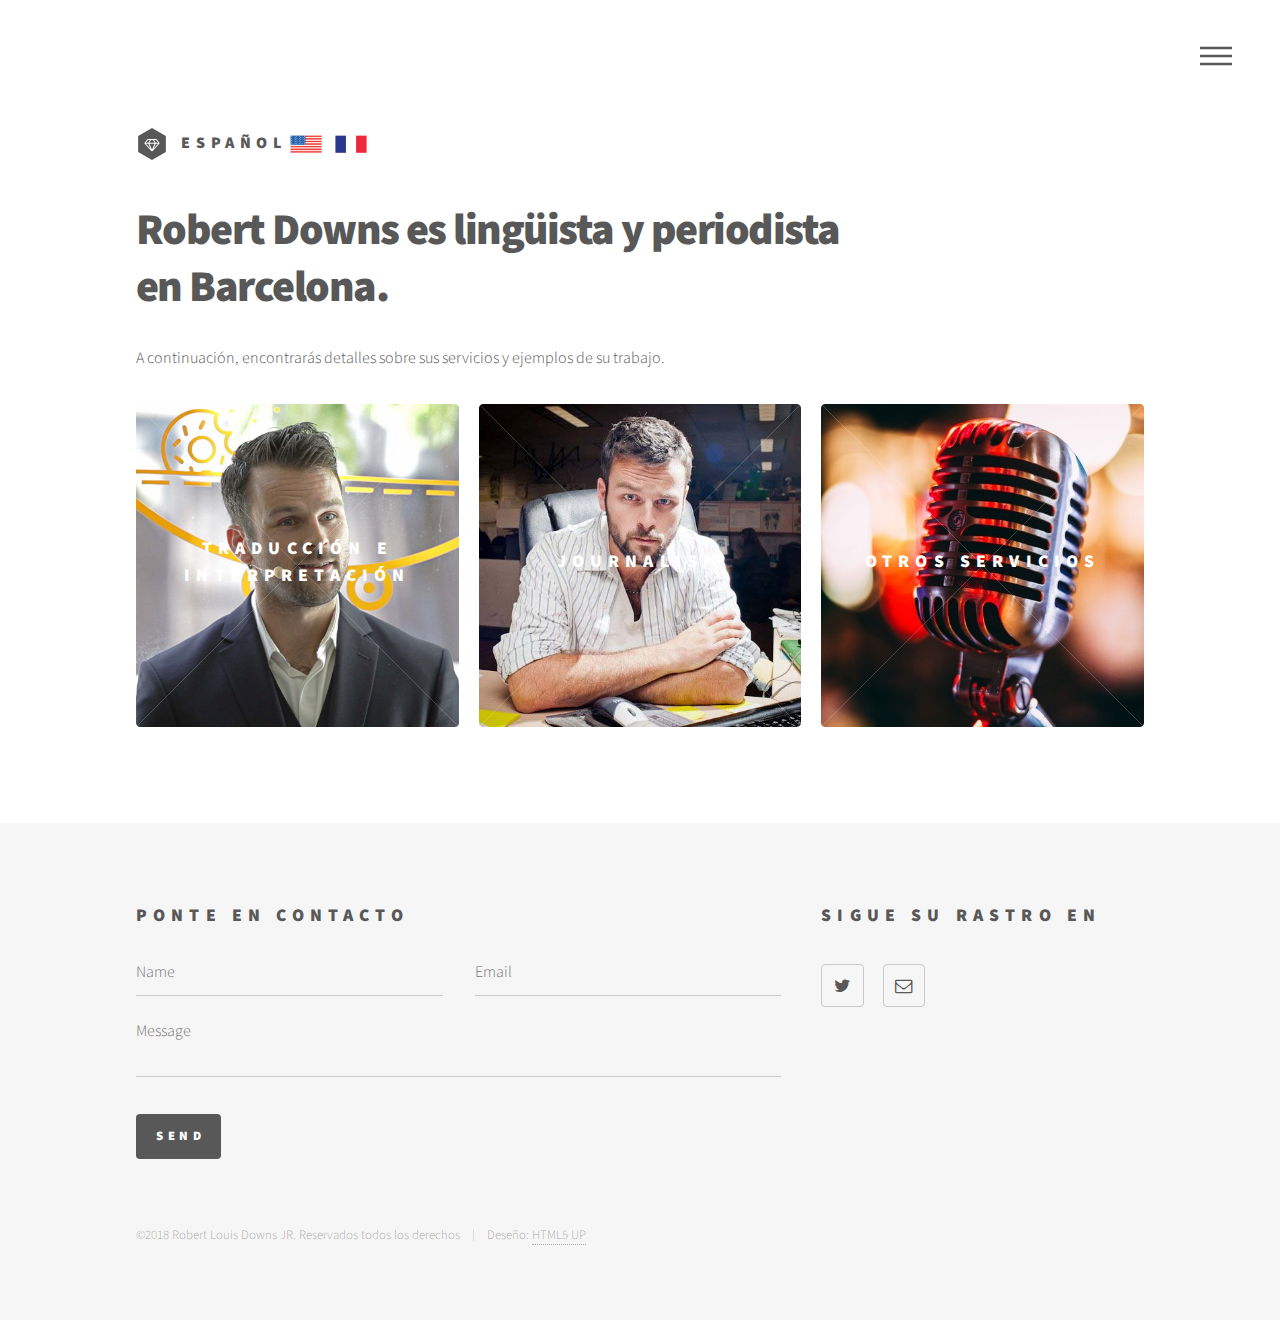
==== es/index.html @ a5a14666 "more" ====
<!DOCTYPE HTML>
<!--
	Phantom by HTML5 UP
	html5up.net | @ajlkn
	Free for personal and commercial use under the CCA 3.0 license (html5up.net/license)
-->
<html>
	<head>
		<title>Robert Downs, Domador de Palabras</title>
		<meta charset="utf-8" />
		<meta name="viewport" content="width=device-width, initial-scale=1" />
		<!--[if lte IE 8]><script src="assets/js/ie/html5shiv.js"></script><![endif]-->
		<link rel="stylesheet" href="assets/css/main.css" />
		<!--[if lte IE 9]><link rel="stylesheet" href="assets/css/ie9.css" /><![endif]-->
		<!--[if lte IE 8]><link rel="stylesheet" href="assets/css/ie8.css" /><![endif]-->
	</head>
	<body>
		<!-- Wrapper -->
			<div id="wrapper">

				<!-- Header -->
					<header id="header">
						<div class="inner">

							<!-- Logo -->
							<a href="index.html" class="logo">
								<span class="symbol"><img src="images/logo.svg" alt="" /></span></a>
								<span class="logo" class="title">ESPAÑOL</span>
							<a href="../index.html" class="logo">
								<span class="symbol"><img src="../images/en.png" alt="" /></span></a>	
							<a href="../fr/index.html" class="logo">
								<span class="symbol"><img src="../images/fr.png" alt="" /></span></a>

							<!-- Nav -->
								<nav>
									<ul>
										<li><a href="#menu">Idioma</a></li>
									</ul>
								</nav>

						</div>
					</header>

				<!-- Menu -->
					<nav id="menu">
						<h2>Idioma</h2>
						<ul>
							<li><a href="../index.html">English</a></li>
							<li><a href="index.html">Español</a></li>
							<li><a href="../fr/index.html">Français</a></li>
						</ul>
					</nav>

				<!-- Main -->
					<div id="main">
						<div class="inner">
							<header>
								<h1><b>Robert Downs es lingüista y periodista<br>en Barcelona.</b><br /></h1>
								<p>A continuación, encontrarás detalles sobre sus servicios y ejemplos de su trabajo.</p>
							</header>
							<section class="tiles">
								<article class="style7">
									<span class="image">
										<img src="../images/rdowns1.jpg" alt="" />
									</span>
									<a href="traduccioninterpretacion.html">
										<h2>Traducción e Interpretación</h2>
										<div class="content">
											<p>La traducción es la reproducción <i>escrita</i> de las palabras de alguien a una lengua diferente y la interpretación es <i>oral</i>.</p>
										</div>
									</a>
								</article>
								<article class="style7">
									<span class="image">
										<img src="../images/rdowns2.jpg" alt="" />
									</span>
									<a href="periodismo.html">
										<h2>Journalism</h2>
										<div class="content">
											<p>«Un écrivain devient journaliste parce qu'il se dévoie.» -Jean d'Ormesson</p>
										</div>
									</a>
								</article>
								<article class="style7">
									<span class="image">
										<img src="../images/mic.jpg" alt="" />
									</span>
									<a href="otros.html">
										<h2>Otros Servicios</h2>
										<div class="content">
											<p>Grabación de entrevistas, acompañamiento lingüístico, transcripciones, ...</p>
										</div>
									</a>
								</article>
							</section>
						</div>
					</div>

				<!-- Footer -->
					<footer id="footer">
						<div class="inner">
							<section>
								<h2>Ponte en contacto</h2>
								<form method="post" action="../contactform.php" >
									<div class="field half first">
										<input type="text" name="name" id="name" placeholder="Name" />
									</div>
									<div class="field half">
										<input type="email" name="email" id="email" placeholder="Email" />
									</div>
									<div class="field">
										<textarea name="message" id="message" placeholder="Message"></textarea>
									</div>
									<ul class="actions">
										<li><input type="submit" value="Send" class="special" /></li>
									</ul>
								</form>
							</section>
							<section>
								<h2>Sigue su rastro en</h2>
								<ul class="icons">
									<li><a href="https://twitter.com/RobDestiny" class="icon style2 fa-twitter"><span class="label">Twitter</span></a></li>
									<li><a href="mailto:robertdownsfreelance@gmail.com" class="icon style2 fa-envelope-o"><span class="label">Email</span></a></li>
								</ul>
							</section>
							<ul class="copyright">
								<li>&copy;2018 Robert Louis Downs JR. Reservados todos los derechos</li><li>Deseño: <a href="http://html5up.net">HTML5 UP</a></li>
							</ul>
						</div>
					</footer>

			</div>

		<!-- Scripts -->
			<script src="assets/js/jquery.min.js"></script>
			<script src="assets/js/skel.min.js"></script>
			<script src="assets/js/util.js"></script>
			<!--[if lte IE 8]><script src="assets/js/ie/respond.min.js"></script><![endif]-->
			<script src="assets/js/main.js"></script>

	</body>
</html>
---- es/assets/css/main.css ----
@import url(font-awesome.min.css);
@import url("https://fonts.googleapis.com/css?family=Source+Sans+Pro:300,700,900");

/*
	Phantom by HTML5 UP
	html5up.net | @ajlkn
	Free for personal and commercial use under the CCA 3.0 license (html5up.net/license)
*/

/* Reset */

	html, body, div, span, applet, object, iframe, h1, h2, h3, h4, h5, h6, p, blockquote, pre, a, abbr, acronym, address, big, cite, code, del, dfn, em, img, ins, kbd, q, s, samp, small, strike, strong, sub, sup, tt, var, b, u, i, center, dl, dt, dd, ol, ul, li, fieldset, form, label, legend, table, caption, tbody, tfoot, thead, tr, th, td, article, aside, canvas, details, embed, figure, figcaption, footer, header, hgroup, menu, nav, output, ruby, section, summary, time, mark, audio, video {
		margin: 0;
		padding: 0;
		border: 0;
		font-size: 100%;
		font: inherit;
		vertical-align: baseline;
	}

	article, aside, details, figcaption, figure, footer, header, hgroup, menu, nav, section {
		display: block;
	}

	body {
		line-height: 1;
	}

	ol, ul {
		list-style: none;
	}

	blockquote, q {
		quotes: none;
	}

	blockquote:before, blockquote:after, q:before, q:after {
		content: '';
		content: none;
	}

	table {
		border-collapse: collapse;
		border-spacing: 0;
	}

	body {
		-webkit-text-size-adjust: none;
	}

/* Box Model */

	*, *:before, *:after {
		-moz-box-sizing: border-box;
		-webkit-box-sizing: border-box;
		box-sizing: border-box;
	}

/* Grid */

	.row {
		border-bottom: solid 1px transparent;
		-moz-box-sizing: border-box;
		-webkit-box-sizing: border-box;
		box-sizing: border-box;
	}

	.row > * {
		float: left;
		-moz-box-sizing: border-box;
		-webkit-box-sizing: border-box;
		box-sizing: border-box;
	}

	.row:after, .row:before {
		content: '';
		display: block;
		clear: both;
		height: 0;
	}

	.row.uniform > * > :first-child {
		margin-top: 0;
	}

	.row.uniform > * > :last-child {
		margin-bottom: 0;
	}

	.row.\30 \25 > * {
		padding: 0 0 0 0em;
	}

	.row.\30 \25 {
		margin: 0 0 -1px 0em;
	}

	.row.uniform.\30 \25 > * {
		padding: 0em 0 0 0em;
	}

	.row.uniform.\30 \25 {
		margin: 0em 0 -1px 0em;
	}

	.row > * {
		padding: 0 0 0 2em;
	}

	.row {
		margin: 0 0 -1px -2em;
	}

	.row.uniform > * {
		padding: 2em 0 0 2em;
	}

	.row.uniform {
		margin: -2em 0 -1px -2em;
	}

	.row.\32 00\25 > * {
		padding: 0 0 0 4em;
	}

	.row.\32 00\25 {
		margin: 0 0 -1px -4em;
	}

	.row.uniform.\32 00\25 > * {
		padding: 4em 0 0 4em;
	}

	.row.uniform.\32 00\25 {
		margin: -4em 0 -1px -4em;
	}

	.row.\31 50\25 > * {
		padding: 0 0 0 3em;
	}

	.row.\31 50\25 {
		margin: 0 0 -1px -3em;
	}

	.row.uniform.\31 50\25 > * {
		padding: 3em 0 0 3em;
	}

	.row.uniform.\31 50\25 {
		margin: -3em 0 -1px -3em;
	}

	.row.\35 0\25 > * {
		padding: 0 0 0 1em;
	}

	.row.\35 0\25 {
		margin: 0 0 -1px -1em;
	}

	.row.uniform.\35 0\25 > * {
		padding: 1em 0 0 1em;
	}

	.row.uniform.\35 0\25 {
		margin: -1em 0 -1px -1em;
	}

	.row.\32 5\25 > * {
		padding: 0 0 0 0.5em;
	}

	.row.\32 5\25 {
		margin: 0 0 -1px -0.5em;
	}

	.row.uniform.\32 5\25 > * {
		padding: 0.5em 0 0 0.5em;
	}

	.row.uniform.\32 5\25 {
		margin: -0.5em 0 -1px -0.5em;
	}

	.\31 2u, .\31 2u\24 {
		width: 100%;
		clear: none;
		margin-left: 0;
	}

	.\31 1u, .\31 1u\24 {
		width: 91.6666666667%;
		clear: none;
		margin-left: 0;
	}

	.\31 0u, .\31 0u\24 {
		width: 83.3333333333%;
		clear: none;
		margin-left: 0;
	}

	.\39 u, .\39 u\24 {
		width: 75%;
		clear: none;
		margin-left: 0;
	}

	.\38 u, .\38 u\24 {
		width: 66.6666666667%;
		clear: none;
		margin-left: 0;
	}

	.\37 u, .\37 u\24 {
		width: 58.3333333333%;
		clear: none;
		margin-left: 0;
	}

	.\36 u, .\36 u\24 {
		width: 50%;
		clear: none;
		margin-left: 0;
	}

	.\35 u, .\35 u\24 {
		width: 41.6666666667%;
		clear: none;
		margin-left: 0;
	}

	.\34 u, .\34 u\24 {
		width: 33.3333333333%;
		clear: none;
		margin-left: 0;
	}

	.\33 u, .\33 u\24 {
		width: 25%;
		clear: none;
		margin-left: 0;
	}

	.\32 u, .\32 u\24 {
		width: 16.6666666667%;
		clear: none;
		margin-left: 0;
	}

	.\31 u, .\31 u\24 {
		width: 8.3333333333%;
		clear: none;
		margin-left: 0;
	}

	.\31 2u\24 + *,
	.\31 1u\24 + *,
	.\31 0u\24 + *,
	.\39 u\24 + *,
	.\38 u\24 + *,
	.\37 u\24 + *,
	.\36 u\24 + *,
	.\35 u\24 + *,
	.\34 u\24 + *,
	.\33 u\24 + *,
	.\32 u\24 + *,
	.\31 u\24 + * {
		clear: left;
	}

	.\-11u {
		margin-left: 91.66667%;
	}

	.\-10u {
		margin-left: 83.33333%;
	}

	.\-9u {
		margin-left: 75%;
	}

	.\-8u {
		margin-left: 66.66667%;
	}

	.\-7u {
		margin-left: 58.33333%;
	}

	.\-6u {
		margin-left: 50%;
	}

	.\-5u {
		margin-left: 41.66667%;
	}

	.\-4u {
		margin-left: 33.33333%;
	}

	.\-3u {
		margin-left: 25%;
	}

	.\-2u {
		margin-left: 16.66667%;
	}

	.\-1u {
		margin-left: 8.33333%;
	}

	@media screen and (max-width: 1680px) {

		.row > * {
			padding: 0 0 0 2em;
		}

		.row {
			margin: 0 0 -1px -2em;
		}

		.row.uniform > * {
			padding: 2em 0 0 2em;
		}

		.row.uniform {
			margin: -2em 0 -1px -2em;
		}

		.row.\32 00\25 > * {
			padding: 0 0 0 4em;
		}

		.row.\32 00\25 {
			margin: 0 0 -1px -4em;
		}

		.row.uniform.\32 00\25 > * {
			padding: 4em 0 0 4em;
		}

		.row.uniform.\32 00\25 {
			margin: -4em 0 -1px -4em;
		}

		.row.\31 50\25 > * {
			padding: 0 0 0 3em;
		}

		.row.\31 50\25 {
			margin: 0 0 -1px -3em;
		}

		.row.uniform.\31 50\25 > * {
			padding: 3em 0 0 3em;
		}

		.row.uniform.\31 50\25 {
			margin: -3em 0 -1px -3em;
		}

		.row.\35 0\25 > * {
			padding: 0 0 0 1em;
		}

		.row.\35 0\25 {
			margin: 0 0 -1px -1em;
		}

		.row.uniform.\35 0\25 > * {
			padding: 1em 0 0 1em;
		}

		.row.uniform.\35 0\25 {
			margin: -1em 0 -1px -1em;
		}

		.row.\32 5\25 > * {
			padding: 0 0 0 0.5em;
		}

		.row.\32 5\25 {
			margin: 0 0 -1px -0.5em;
		}

		.row.uniform.\32 5\25 > * {
			padding: 0.5em 0 0 0.5em;
		}

		.row.uniform.\32 5\25 {
			margin: -0.5em 0 -1px -0.5em;
		}

		.\31 2u\28xlarge\29, .\31 2u\24\28xlarge\29 {
			width: 100%;
			clear: none;
			margin-left: 0;
		}

		.\31 1u\28xlarge\29, .\31 1u\24\28xlarge\29 {
			width: 91.6666666667%;
			clear: none;
			margin-left: 0;
		}

		.\31 0u\28xlarge\29, .\31 0u\24\28xlarge\29 {
			width: 83.3333333333%;
			clear: none;
			margin-left: 0;
		}

		.\39 u\28xlarge\29, .\39 u\24\28xlarge\29 {
			width: 75%;
			clear: none;
			margin-left: 0;
		}

		.\38 u\28xlarge\29, .\38 u\24\28xlarge\29 {
			width: 66.6666666667%;
			clear: none;
			margin-left: 0;
		}

		.\37 u\28xlarge\29, .\37 u\24\28xlarge\29 {
			width: 58.3333333333%;
			clear: none;
			margin-left: 0;
		}

		.\36 u\28xlarge\29, .\36 u\24\28xlarge\29 {
			width: 50%;
			clear: none;
			margin-left: 0;
		}

		.\35 u\28xlarge\29, .\35 u\24\28xlarge\29 {
			width: 41.6666666667%;
			clear: none;
			margin-left: 0;
		}

		.\34 u\28xlarge\29, .\34 u\24\28xlarge\29 {
			width: 33.3333333333%;
			clear: none;
			margin-left: 0;
		}

		.\33 u\28xlarge\29, .\33 u\24\28xlarge\29 {
			width: 25%;
			clear: none;
			margin-left: 0;
		}

		.\32 u\28xlarge\29, .\32 u\24\28xlarge\29 {
			width: 16.6666666667%;
			clear: none;
			margin-left: 0;
		}

		.\31 u\28xlarge\29, .\31 u\24\28xlarge\29 {
			width: 8.3333333333%;
			clear: none;
			margin-left: 0;
		}

		.\31 2u\24\28xlarge\29 + *,
		.\31 1u\24\28xlarge\29 + *,
		.\31 0u\24\28xlarge\29 + *,
		.\39 u\24\28xlarge\29 + *,
		.\38 u\24\28xlarge\29 + *,
		.\37 u\24\28xlarge\29 + *,
		.\36 u\24\28xlarge\29 + *,
		.\35 u\24\28xlarge\29 + *,
		.\34 u\24\28xlarge\29 + *,
		.\33 u\24\28xlarge\29 + *,
		.\32 u\24\28xlarge\29 + *,
		.\31 u\24\28xlarge\29 + * {
			clear: left;
		}

		.\-11u\28xlarge\29 {
			margin-left: 91.66667%;
		}

		.\-10u\28xlarge\29 {
			margin-left: 83.33333%;
		}

		.\-9u\28xlarge\29 {
			margin-left: 75%;
		}

		.\-8u\28xlarge\29 {
			margin-left: 66.66667%;
		}

		.\-7u\28xlarge\29 {
			margin-left: 58.33333%;
		}

		.\-6u\28xlarge\29 {
			margin-left: 50%;
		}

		.\-5u\28xlarge\29 {
			margin-left: 41.66667%;
		}

		.\-4u\28xlarge\29 {
			margin-left: 33.33333%;
		}

		.\-3u\28xlarge\29 {
			margin-left: 25%;
		}

		.\-2u\28xlarge\29 {
			margin-left: 16.66667%;
		}

		.\-1u\28xlarge\29 {
			margin-left: 8.33333%;
		}

	}

	@media screen and (max-width: 1280px) {

		.row > * {
			padding: 0 0 0 2em;
		}

		.row {
			margin: 0 0 -1px -2em;
		}

		.row.uniform > * {
			padding: 2em 0 0 2em;
		}

		.row.uniform {
			margin: -2em 0 -1px -2em;
		}

		.row.\32 00\25 > * {
			padding: 0 0 0 4em;
		}

		.row.\32 00\25 {
			margin: 0 0 -1px -4em;
		}

		.row.uniform.\32 00\25 > * {
			padding: 4em 0 0 4em;
		}

		.row.uniform.\32 00\25 {
			margin: -4em 0 -1px -4em;
		}

		.row.\31 50\25 > * {
			padding: 0 0 0 3em;
		}

		.row.\31 50\25 {
			margin: 0 0 -1px -3em;
		}

		.row.uniform.\31 50\25 > * {
			padding: 3em 0 0 3em;
		}

		.row.uniform.\31 50\25 {
			margin: -3em 0 -1px -3em;
		}

		.row.\35 0\25 > * {
			padding: 0 0 0 1em;
		}

		.row.\35 0\25 {
			margin: 0 0 -1px -1em;
		}

		.row.uniform.\35 0\25 > * {
			padding: 1em 0 0 1em;
		}

		.row.uniform.\35 0\25 {
			margin: -1em 0 -1px -1em;
		}

		.row.\32 5\25 > * {
			padding: 0 0 0 0.5em;
		}

		.row.\32 5\25 {
			margin: 0 0 -1px -0.5em;
		}

		.row.uniform.\32 5\25 > * {
			padding: 0.5em 0 0 0.5em;
		}

		.row.uniform.\32 5\25 {
			margin: -0.5em 0 -1px -0.5em;
		}

		.\31 2u\28large\29, .\31 2u\24\28large\29 {
			width: 100%;
			clear: none;
			margin-left: 0;
		}

		.\31 1u\28large\29, .\31 1u\24\28large\29 {
			width: 91.6666666667%;
			clear: none;
			margin-left: 0;
		}

		.\31 0u\28large\29, .\31 0u\24\28large\29 {
			width: 83.3333333333%;
			clear: none;
			margin-left: 0;
		}

		.\39 u\28large\29, .\39 u\24\28large\29 {
			width: 75%;
			clear: none;
			margin-left: 0;
		}

		.\38 u\28large\29, .\38 u\24\28large\29 {
			width: 66.6666666667%;
			clear: none;
			margin-left: 0;
		}

		.\37 u\28large\29, .\37 u\24\28large\29 {
			width: 58.3333333333%;
			clear: none;
			margin-left: 0;
		}

		.\36 u\28large\29, .\36 u\24\28large\29 {
			width: 50%;
			clear: none;
			margin-left: 0;
		}

		.\35 u\28large\29, .\35 u\24\28large\29 {
			width: 41.6666666667%;
			clear: none;
			margin-left: 0;
		}

		.\34 u\28large\29, .\34 u\24\28large\29 {
			width: 33.3333333333%;
			clear: none;
			margin-left: 0;
		}

		.\33 u\28large\29, .\33 u\24\28large\29 {
			width: 25%;
			clear: none;
			margin-left: 0;
		}

		.\32 u\28large\29, .\32 u\24\28large\29 {
			width: 16.6666666667%;
			clear: none;
			margin-left: 0;
		}

		.\31 u\28large\29, .\31 u\24\28large\29 {
			width: 8.3333333333%;
			clear: none;
			margin-left: 0;
		}

		.\31 2u\24\28large\29 + *,
		.\31 1u\24\28large\29 + *,
		.\31 0u\24\28large\29 + *,
		.\39 u\24\28large\29 + *,
		.\38 u\24\28large\29 + *,
		.\37 u\24\28large\29 + *,
		.\36 u\24\28large\29 + *,
		.\35 u\24\28large\29 + *,
		.\34 u\24\28large\29 + *,
		.\33 u\24\28large\29 + *,
		.\32 u\24\28large\29 + *,
		.\31 u\24\28large\29 + * {
			clear: left;
		}

		.\-11u\28large\29 {
			margin-left: 91.66667%;
		}

		.\-10u\28large\29 {
			margin-left: 83.33333%;
		}

		.\-9u\28large\29 {
			margin-left: 75%;
		}

		.\-8u\28large\29 {
			margin-left: 66.66667%;
		}

		.\-7u\28large\29 {
			margin-left: 58.33333%;
		}

		.\-6u\28large\29 {
			margin-left: 50%;
		}

		.\-5u\28large\29 {
			margin-left: 41.66667%;
		}

		.\-4u\28large\29 {
			margin-left: 33.33333%;
		}

		.\-3u\28large\29 {
			margin-left: 25%;
		}

		.\-2u\28large\29 {
			margin-left: 16.66667%;
		}

		.\-1u\28large\29 {
			margin-left: 8.33333%;
		}

	}

	@media screen and (max-width: 980px) {

		.row > * {
			padding: 0 0 0 1.5em;
		}

		.row {
			margin: 0 0 -1px -1.5em;
		}

		.row.uniform > * {
			padding: 1.5em 0 0 1.5em;
		}

		.row.uniform {
			margin: -1.5em 0 -1px -1.5em;
		}

		.row.\32 00\25 > * {
			padding: 0 0 0 3em;
		}

		.row.\32 00\25 {
			margin: 0 0 -1px -3em;
		}

		.row.uniform.\32 00\25 > * {
			padding: 3em 0 0 3em;
		}

		.row.uniform.\32 00\25 {
			margin: -3em 0 -1px -3em;
		}

		.row.\31 50\25 > * {
			padding: 0 0 0 2.25em;
		}

		.row.\31 50\25 {
			margin: 0 0 -1px -2.25em;
		}

		.row.uniform.\31 50\25 > * {
			padding: 2.25em 0 0 2.25em;
		}

		.row.uniform.\31 50\25 {
			margin: -2.25em 0 -1px -2.25em;
		}

		.row.\35 0\25 > * {
			padding: 0 0 0 0.75em;
		}

		.row.\35 0\25 {
			margin: 0 0 -1px -0.75em;
		}

		.row.uniform.\35 0\25 > * {
			padding: 0.75em 0 0 0.75em;
		}

		.row.uniform.\35 0\25 {
			margin: -0.75em 0 -1px -0.75em;
		}

		.row.\32 5\25 > * {
			padding: 0 0 0 0.375em;
		}

		.row.\32 5\25 {
			margin: 0 0 -1px -0.375em;
		}

		.row.uniform.\32 5\25 > * {
			padding: 0.375em 0 0 0.375em;
		}

		.row.uniform.\32 5\25 {
			margin: -0.375em 0 -1px -0.375em;
		}

		.\31 2u\28medium\29, .\31 2u\24\28medium\29 {
			width: 100%;
			clear: none;
			margin-left: 0;
		}

		.\31 1u\28medium\29, .\31 1u\24\28medium\29 {
			width: 91.6666666667%;
			clear: none;
			margin-left: 0;
		}

		.\31 0u\28medium\29, .\31 0u\24\28medium\29 {
			width: 83.3333333333%;
			clear: none;
			margin-left: 0;
		}

		.\39 u\28medium\29, .\39 u\24\28medium\29 {
			width: 75%;
			clear: none;
			margin-left: 0;
		}

		.\38 u\28medium\29, .\38 u\24\28medium\29 {
			width: 66.6666666667%;
			clear: none;
			margin-left: 0;
		}

		.\37 u\28medium\29, .\37 u\24\28medium\29 {
			width: 58.3333333333%;
			clear: none;
			margin-left: 0;
		}

		.\36 u\28medium\29, .\36 u\24\28medium\29 {
			width: 50%;
			clear: none;
			margin-left: 0;
		}

		.\35 u\28medium\29, .\35 u\24\28medium\29 {
			width: 41.6666666667%;
			clear: none;
			margin-left: 0;
		}

		.\34 u\28medium\29, .\34 u\24\28medium\29 {
			width: 33.3333333333%;
			clear: none;
			margin-left: 0;
		}

		.\33 u\28medium\29, .\33 u\24\28medium\29 {
			width: 25%;
			clear: none;
			margin-left: 0;
		}

		.\32 u\28medium\29, .\32 u\24\28medium\29 {
			width: 16.6666666667%;
			clear: none;
			margin-left: 0;
		}

		.\31 u\28medium\29, .\31 u\24\28medium\29 {
			width: 8.3333333333%;
			clear: none;
			margin-left: 0;
		}

		.\31 2u\24\28medium\29 + *,
		.\31 1u\24\28medium\29 + *,
		.\31 0u\24\28medium\29 + *,
		.\39 u\24\28medium\29 + *,
		.\38 u\24\28medium\29 + *,
		.\37 u\24\28medium\29 + *,
		.\36 u\24\28medium\29 + *,
		.\35 u\24\28medium\29 + *,
		.\34 u\24\28medium\29 + *,
		.\33 u\24\28medium\29 + *,
		.\32 u\24\28medium\29 + *,
		.\31 u\24\28medium\29 + * {
			clear: left;
		}

		.\-11u\28medium\29 {
			margin-left: 91.66667%;
		}

		.\-10u\28medium\29 {
			margin-left: 83.33333%;
		}

		.\-9u\28medium\29 {
			margin-left: 75%;
		}

		.\-8u\28medium\29 {
			margin-left: 66.66667%;
		}

		.\-7u\28medium\29 {
			margin-left: 58.33333%;
		}

		.\-6u\28medium\29 {
			margin-left: 50%;
		}

		.\-5u\28medium\29 {
			margin-left: 41.66667%;
		}

		.\-4u\28medium\29 {
			margin-left: 33.33333%;
		}

		.\-3u\28medium\29 {
			margin-left: 25%;
		}

		.\-2u\28medium\29 {
			margin-left: 16.66667%;
		}

		.\-1u\28medium\29 {
			margin-left: 8.33333%;
		}

	}

	@media screen and (max-width: 736px) {

		.row > * {
			padding: 0 0 0 1em;
		}

		.row {
			margin: 0 0 -1px -1em;
		}

		.row.uniform > * {
			padding: 1em 0 0 1em;
		}

		.row.uniform {
			margin: -1em 0 -1px -1em;
		}

		.row.\32 00\25 > * {
			padding: 0 0 0 2em;
		}

		.row.\32 00\25 {
			margin: 0 0 -1px -2em;
		}

		.row.uniform.\32 00\25 > * {
			padding: 2em 0 0 2em;
		}

		.row.uniform.\32 00\25 {
			margin: -2em 0 -1px -2em;
		}

		.row.\31 50\25 > * {
			padding: 0 0 0 1.5em;
		}

		.row.\31 50\25 {
			margin: 0 0 -1px -1.5em;
		}

		.row.uniform.\31 50\25 > * {
			padding: 1.5em 0 0 1.5em;
		}

		.row.uniform.\31 50\25 {
			margin: -1.5em 0 -1px -1.5em;
		}

		.row.\35 0\25 > * {
			padding: 0 0 0 0.5em;
		}

		.row.\35 0\25 {
			margin: 0 0 -1px -0.5em;
		}

		.row.uniform.\35 0\25 > * {
			padding: 0.5em 0 0 0.5em;
		}

		.row.uniform.\35 0\25 {
			margin: -0.5em 0 -1px -0.5em;
		}

		.row.\32 5\25 > * {
			padding: 0 0 0 0.25em;
		}

		.row.\32 5\25 {
			margin: 0 0 -1px -0.25em;
		}

		.row.uniform.\32 5\25 > * {
			padding: 0.25em 0 0 0.25em;
		}

		.row.uniform.\32 5\25 {
			margin: -0.25em 0 -1px -0.25em;
		}

		.\31 2u\28small\29, .\31 2u\24\28small\29 {
			width: 100%;
			clear: none;
			margin-left: 0;
		}

		.\31 1u\28small\29, .\31 1u\24\28small\29 {
			width: 91.6666666667%;
			clear: none;
			margin-left: 0;
		}

		.\31 0u\28small\29, .\31 0u\24\28small\29 {
			width: 83.3333333333%;
			clear: none;
			margin-left: 0;
		}

		.\39 u\28small\29, .\39 u\24\28small\29 {
			width: 75%;
			clear: none;
			margin-left: 0;
		}

		.\38 u\28small\29, .\38 u\24\28small\29 {
			width: 66.6666666667%;
			clear: none;
			margin-left: 0;
		}

		.\37 u\28small\29, .\37 u\24\28small\29 {
			width: 58.3333333333%;
			clear: none;
			margin-left: 0;
		}

		.\36 u\28small\29, .\36 u\24\28small\29 {
			width: 50%;
			clear: none;
			margin-left: 0;
		}

		.\35 u\28small\29, .\35 u\24\28small\29 {
			width: 41.6666666667%;
			clear: none;
			margin-left: 0;
		}

		.\34 u\28small\29, .\34 u\24\28small\29 {
			width: 33.3333333333%;
			clear: none;
			margin-left: 0;
		}

		.\33 u\28small\29, .\33 u\24\28small\29 {
			width: 25%;
			clear: none;
			margin-left: 0;
		}

		.\32 u\28small\29, .\32 u\24\28small\29 {
			width: 16.6666666667%;
			clear: none;
			margin-left: 0;
		}

		.\31 u\28small\29, .\31 u\24\28small\29 {
			width: 8.3333333333%;
			clear: none;
			margin-left: 0;
		}

		.\31 2u\24\28small\29 + *,
		.\31 1u\24\28small\29 + *,
		.\31 0u\24\28small\29 + *,
		.\39 u\24\28small\29 + *,
		.\38 u\24\28small\29 + *,
		.\37 u\24\28small\29 + *,
		.\36 u\24\28small\29 + *,
		.\35 u\24\28small\29 + *,
		.\34 u\24\28small\29 + *,
		.\33 u\24\28small\29 + *,
		.\32 u\24\28small\29 + *,
		.\31 u\24\28small\29 + * {
			clear: left;
		}

		.\-11u\28small\29 {
			margin-left: 91.66667%;
		}

		.\-10u\28small\29 {
			margin-left: 83.33333%;
		}

		.\-9u\28small\29 {
			margin-left: 75%;
		}

		.\-8u\28small\29 {
			margin-left: 66.66667%;
		}

		.\-7u\28small\29 {
			margin-left: 58.33333%;
		}

		.\-6u\28small\29 {
			margin-left: 50%;
		}

		.\-5u\28small\29 {
			margin-left: 41.66667%;
		}

		.\-4u\28small\29 {
			margin-left: 33.33333%;
		}

		.\-3u\28small\29 {
			margin-left: 25%;
		}

		.\-2u\28small\29 {
			margin-left: 16.66667%;
		}

		.\-1u\28small\29 {
			margin-left: 8.33333%;
		}

	}

	@media screen and (max-width: 480px) {

		.row > * {
			padding: 0 0 0 1em;
		}

		.row {
			margin: 0 0 -1px -1em;
		}

		.row.uniform > * {
			padding: 1em 0 0 1em;
		}

		.row.uniform {
			margin: -1em 0 -1px -1em;
		}

		.row.\32 00\25 > * {
			padding: 0 0 0 2em;
		}

		.row.\32 00\25 {
			margin: 0 0 -1px -2em;
		}

		.row.uniform.\32 00\25 > * {
			padding: 2em 0 0 2em;
		}

		.row.uniform.\32 00\25 {
			margin: -2em 0 -1px -2em;
		}

		.row.\31 50\25 > * {
			padding: 0 0 0 1.5em;
		}

		.row.\31 50\25 {
			margin: 0 0 -1px -1.5em;
		}

		.row.uniform.\31 50\25 > * {
			padding: 1.5em 0 0 1.5em;
		}

		.row.uniform.\31 50\25 {
			margin: -1.5em 0 -1px -1.5em;
		}

		.row.\35 0\25 > * {
			padding: 0 0 0 0.5em;
		}

		.row.\35 0\25 {
			margin: 0 0 -1px -0.5em;
		}

		.row.uniform.\35 0\25 > * {
			padding: 0.5em 0 0 0.5em;
		}

		.row.uniform.\35 0\25 {
			margin: -0.5em 0 -1px -0.5em;
		}

		.row.\32 5\25 > * {
			padding: 0 0 0 0.25em;
		}

		.row.\32 5\25 {
			margin: 0 0 -1px -0.25em;
		}

		.row.uniform.\32 5\25 > * {
			padding: 0.25em 0 0 0.25em;
		}

		.row.uniform.\32 5\25 {
			margin: -0.25em 0 -1px -0.25em;
		}

		.\31 2u\28xsmall\29, .\31 2u\24\28xsmall\29 {
			width: 100%;
			clear: none;
			margin-left: 0;
		}

		.\31 1u\28xsmall\29, .\31 1u\24\28xsmall\29 {
			width: 91.6666666667%;
			clear: none;
			margin-left: 0;
		}

		.\31 0u\28xsmall\29, .\31 0u\24\28xsmall\29 {
			width: 83.3333333333%;
			clear: none;
			margin-left: 0;
		}

		.\39 u\28xsmall\29, .\39 u\24\28xsmall\29 {
			width: 75%;
			clear: none;
			margin-left: 0;
		}

		.\38 u\28xsmall\29, .\38 u\24\28xsmall\29 {
			width: 66.6666666667%;
			clear: none;
			margin-left: 0;
		}

		.\37 u\28xsmall\29, .\37 u\24\28xsmall\29 {
			width: 58.3333333333%;
			clear: none;
			margin-left: 0;
		}

		.\36 u\28xsmall\29, .\36 u\24\28xsmall\29 {
			width: 50%;
			clear: none;
			margin-left: 0;
		}

		.\35 u\28xsmall\29, .\35 u\24\28xsmall\29 {
			width: 41.6666666667%;
			clear: none;
			margin-left: 0;
		}

		.\34 u\28xsmall\29, .\34 u\24\28xsmall\29 {
			width: 33.3333333333%;
			clear: none;
			margin-left: 0;
		}

		.\33 u\28xsmall\29, .\33 u\24\28xsmall\29 {
			width: 25%;
			clear: none;
			margin-left: 0;
		}

		.\32 u\28xsmall\29, .\32 u\24\28xsmall\29 {
			width: 16.6666666667%;
			clear: none;
			margin-left: 0;
		}

		.\31 u\28xsmall\29, .\31 u\24\28xsmall\29 {
			width: 8.3333333333%;
			clear: none;
			margin-left: 0;
		}

		.\31 2u\24\28xsmall\29 + *,
		.\31 1u\24\28xsmall\29 + *,
		.\31 0u\24\28xsmall\29 + *,
		.\39 u\24\28xsmall\29 + *,
		.\38 u\24\28xsmall\29 + *,
		.\37 u\24\28xsmall\29 + *,
		.\36 u\24\28xsmall\29 + *,
		.\35 u\24\28xsmall\29 + *,
		.\34 u\24\28xsmall\29 + *,
		.\33 u\24\28xsmall\29 + *,
		.\32 u\24\28xsmall\29 + *,
		.\31 u\24\28xsmall\29 + * {
			clear: left;
		}

		.\-11u\28xsmall\29 {
			margin-left: 91.66667%;
		}

		.\-10u\28xsmall\29 {
			margin-left: 83.33333%;
		}

		.\-9u\28xsmall\29 {
			margin-left: 75%;
		}

		.\-8u\28xsmall\29 {
			margin-left: 66.66667%;
		}

		.\-7u\28xsmall\29 {
			margin-left: 58.33333%;
		}

		.\-6u\28xsmall\29 {
			margin-left: 50%;
		}

		.\-5u\28xsmall\29 {
			margin-left: 41.66667%;
		}

		.\-4u\28xsmall\29 {
			margin-left: 33.33333%;
		}

		.\-3u\28xsmall\29 {
			margin-left: 25%;
		}

		.\-2u\28xsmall\29 {
			margin-left: 16.66667%;
		}

		.\-1u\28xsmall\29 {
			margin-left: 8.33333%;
		}

	}

	@media screen and (max-width: 360px) {

		.row > * {
			padding: 0 0 0 1em;
		}

		.row {
			margin: 0 0 -1px -1em;
		}

		.row.uniform > * {
			padding: 1em 0 0 1em;
		}

		.row.uniform {
			margin: -1em 0 -1px -1em;
		}

		.row.\32 00\25 > * {
			padding: 0 0 0 2em;
		}

		.row.\32 00\25 {
			margin: 0 0 -1px -2em;
		}

		.row.uniform.\32 00\25 > * {
			padding: 2em 0 0 2em;
		}

		.row.uniform.\32 00\25 {
			margin: -2em 0 -1px -2em;
		}

		.row.\31 50\25 > * {
			padding: 0 0 0 1.5em;
		}

		.row.\31 50\25 {
			margin: 0 0 -1px -1.5em;
		}

		.row.uniform.\31 50\25 > * {
			padding: 1.5em 0 0 1.5em;
		}

		.row.uniform.\31 50\25 {
			margin: -1.5em 0 -1px -1.5em;
		}

		.row.\35 0\25 > * {
			padding: 0 0 0 0.5em;
		}

		.row.\35 0\25 {
			margin: 0 0 -1px -0.5em;
		}

		.row.uniform.\35 0\25 > * {
			padding: 0.5em 0 0 0.5em;
		}

		.row.uniform.\35 0\25 {
			margin: -0.5em 0 -1px -0.5em;
		}

		.row.\32 5\25 > * {
			padding: 0 0 0 0.25em;
		}

		.row.\32 5\25 {
			margin: 0 0 -1px -0.25em;
		}

		.row.uniform.\32 5\25 > * {
			padding: 0.25em 0 0 0.25em;
		}

		.row.uniform.\32 5\25 {
			margin: -0.25em 0 -1px -0.25em;
		}

		.\31 2u\28xxsmall\29, .\31 2u\24\28xxsmall\29 {
			width: 100%;
			clear: none;
			margin-left: 0;
		}

		.\31 1u\28xxsmall\29, .\31 1u\24\28xxsmall\29 {
			width: 91.6666666667%;
			clear: none;
			margin-left: 0;
		}

		.\31 0u\28xxsmall\29, .\31 0u\24\28xxsmall\29 {
			width: 83.3333333333%;
			clear: none;
			margin-left: 0;
		}

		.\39 u\28xxsmall\29, .\39 u\24\28xxsmall\29 {
			width: 75%;
			clear: none;
			margin-left: 0;
		}

		.\38 u\28xxsmall\29, .\38 u\24\28xxsmall\29 {
			width: 66.6666666667%;
			clear: none;
			margin-left: 0;
		}

		.\37 u\28xxsmall\29, .\37 u\24\28xxsmall\29 {
			width: 58.3333333333%;
			clear: none;
			margin-left: 0;
		}

		.\36 u\28xxsmall\29, .\36 u\24\28xxsmall\29 {
			width: 50%;
			clear: none;
			margin-left: 0;
		}

		.\35 u\28xxsmall\29, .\35 u\24\28xxsmall\29 {
			width: 41.6666666667%;
			clear: none;
			margin-left: 0;
		}

		.\34 u\28xxsmall\29, .\34 u\24\28xxsmall\29 {
			width: 33.3333333333%;
			clear: none;
			margin-left: 0;
		}

		.\33 u\28xxsmall\29, .\33 u\24\28xxsmall\29 {
			width: 25%;
			clear: none;
			margin-left: 0;
		}

		.\32 u\28xxsmall\29, .\32 u\24\28xxsmall\29 {
			width: 16.6666666667%;
			clear: none;
			margin-left: 0;
		}

		.\31 u\28xxsmall\29, .\31 u\24\28xxsmall\29 {
			width: 8.3333333333%;
			clear: none;
			margin-left: 0;
		}

		.\31 2u\24\28xxsmall\29 + *,
		.\31 1u\24\28xxsmall\29 + *,
		.\31 0u\24\28xxsmall\29 + *,
		.\39 u\24\28xxsmall\29 + *,
		.\38 u\24\28xxsmall\29 + *,
		.\37 u\24\28xxsmall\29 + *,
		.\36 u\24\28xxsmall\29 + *,
		.\35 u\24\28xxsmall\29 + *,
		.\34 u\24\28xxsmall\29 + *,
		.\33 u\24\28xxsmall\29 + *,
		.\32 u\24\28xxsmall\29 + *,
		.\31 u\24\28xxsmall\29 + * {
			clear: left;
		}

		.\-11u\28xxsmall\29 {
			margin-left: 91.66667%;
		}

		.\-10u\28xxsmall\29 {
			margin-left: 83.33333%;
		}

		.\-9u\28xxsmall\29 {
			margin-left: 75%;
		}

		.\-8u\28xxsmall\29 {
			margin-left: 66.66667%;
		}

		.\-7u\28xxsmall\29 {
			margin-left: 58.33333%;
		}

		.\-6u\28xxsmall\29 {
			margin-left: 50%;
		}

		.\-5u\28xxsmall\29 {
			margin-left: 41.66667%;
		}

		.\-4u\28xxsmall\29 {
			margin-left: 33.33333%;
		}

		.\-3u\28xxsmall\29 {
			margin-left: 25%;
		}

		.\-2u\28xxsmall\29 {
			margin-left: 16.66667%;
		}

		.\-1u\28xxsmall\29 {
			margin-left: 8.33333%;
		}

	}

/* Basic */

	@-ms-viewport {
		width: device-width;
	}

	body {
		-ms-overflow-style: scrollbar;
	}

	@media screen and (max-width: 480px) {

		html, body {
			min-width: 320px;
		}

	}

	body {
		background: #ffffff;
	}

		body.is-loading *, body.is-loading *:before, body.is-loading *:after {
			-moz-animation: none !important;
			-webkit-animation: none !important;
			-ms-animation: none !important;
			animation: none !important;
			-moz-transition: none !important;
			-webkit-transition: none !important;
			-ms-transition: none !important;
			transition: none !important;
		}

/* Type */

	body, input, select, textarea {
		color: #585858;
		font-family: "Source Sans Pro", Helvetica, sans-serif;
		font-size: 16pt;
		font-weight: 300;
		line-height: 1.75;
	}

		@media screen and (max-width: 1680px) {

			body, input, select, textarea {
				font-size: 14pt;
			}

		}

		@media screen and (max-width: 1280px) {

			body, input, select, textarea {
				font-size: 12pt;
			}

		}

	a {
		-moz-transition: border-bottom-color 0.2s ease, color 0.2s ease;
		-webkit-transition: border-bottom-color 0.2s ease, color 0.2s ease;
		-ms-transition: border-bottom-color 0.2s ease, color 0.2s ease;
		transition: border-bottom-color 0.2s ease, color 0.2s ease;
		text-decoration: none;
		color: #585858;
		border-bottom: dotted 1px rgba(88, 88, 88, 0.5);
	}

		a:hover {
			border-bottom-color: transparent;
			color: #f2849e !important;
		}

	strong, b {
		font-weight: 900;
	}

	em, i {
		font-style: italic;
	}

	p {
		margin: 0 0 2em 0;
	}

	h1 {
		font-size: 2.75em;
		font-weight: 700;
		line-height: 1.3;
		margin: 0 0 1em 0;
		letter-spacing: -0.035em;
	}

		h1 a {
			color: inherit;
		}

		@media screen and (max-width: 736px) {

			h1 {
				font-size: 2em;
				margin: 0 0 1em 0;
			}

		}

		@media screen and (max-width: 360px) {

			h1 {
				font-size: 1.75em;
			}

		}

	h2, h3, h4, h5, h6 {
		font-weight: 900;
		line-height: 1.5;
		margin: 0 0 2em 0;
		text-transform: uppercase;
		letter-spacing: 0.35em;
	}

		h2 a, h3 a, h4 a, h5 a, h6 a {
			color: inherit;
		}

	h2 {
		font-size: 1.1em;
	}

	h3 {
		font-size: 1em;
	}

	h4 {
		font-size: 0.8em;
	}

	h5 {
		font-size: 0.8em;
	}

	h6 {
		font-size: 0.8em;
	}

	@media screen and (max-width: 980px) {

		h1 br, h2 br, h3 br, h4 br, h5 br, h6 br {
			display: none;
		}

	}

	@media screen and (max-width: 736px) {

		h2 {
			font-size: 1em;
		}

		h3 {
			font-size: 0.8em;
		}

	}

	sub {
		font-size: 0.8em;
		position: relative;
		top: 0.5em;
	}

	sup {
		font-size: 0.8em;
		position: relative;
		top: -0.5em;
	}

	blockquote {
		border-left: solid 4px #c9c9c9;
		font-style: italic;
		margin: 0 0 2em 0;
		padding: 0.5em 0 0.5em 2em;
	}

	code {
		background: rgba(144, 144, 144, 0.075);
		border-radius: 4px;
		border: solid 1px #c9c9c9;
		font-family: "Courier New", monospace;
		font-size: 0.9em;
		margin: 0 0.25em;
		padding: 0.25em 0.65em;
	}

	pre {
		-webkit-overflow-scrolling: touch;
		font-family: "Courier New", monospace;
		font-size: 0.9em;
		margin: 0 0 2em 0;
	}

		pre code {
			display: block;
			line-height: 1.75;
			padding: 1em 1.5em;
			overflow-x: auto;
		}

	hr {
		border: 0;
		border-bottom: solid 1px #c9c9c9;
		margin: 2em 0;
	}

		hr.major {
			margin: 3em 0;
		}

	.align-left {
		text-align: left;
	}

	.align-center {
		text-align: center;
	}

	.align-right {
		text-align: right;
	}

/* Section/Article */

	section.special, article.special {
		text-align: center;
	}

	header p {
		margin-top: -1em;
	}

	@media screen and (max-width: 736px) {

		header p {
			margin-top: 0;
		}

	}

/* Icon */

	.icon {
		text-decoration: none;
		border-bottom: none;
		position: relative;
	}

		.icon:before {
			-moz-osx-font-smoothing: grayscale;
			-webkit-font-smoothing: antialiased;
			font-family: FontAwesome;
			font-style: normal;
			font-weight: normal;
			text-transform: none !important;
		}

		.icon > .label {
			display: none;
		}

		.icon.style2 {
			-moz-transition: background-color 0.2s ease-in-out, color 0.2s ease-in-out, border-color 0.2s ease-in-out;
			-webkit-transition: background-color 0.2s ease-in-out, color 0.2s ease-in-out, border-color 0.2s ease-in-out;
			-ms-transition: background-color 0.2s ease-in-out, color 0.2s ease-in-out, border-color 0.2s ease-in-out;
			transition: background-color 0.2s ease-in-out, color 0.2s ease-in-out, border-color 0.2s ease-in-out;
			background-color: transparent;
			border: solid 1px #c9c9c9;
			border-radius: 4px;
			width: 2.65em;
			height: 2.65em;
			display: inline-block;
			text-align: center;
			line-height: 2.65em;
			color: inherit;
		}

			.icon.style2:before {
				font-size: 1.1em;
			}

			.icon.style2:hover {
				color: #f2849e;
				border-color: #f2849e;
			}

			.icon.style2:active {
				background-color: rgba(242, 132, 158, 0.1);
			}

/* List */

	ol {
		list-style: decimal;
		margin: 0 0 2em 0;
		padding-left: 1.25em;
	}

		ol li {
			padding-left: 0.25em;
		}

	ul {
		list-style: disc;
		margin: 0 0 2em 0;
		padding-left: 1em;
	}

		ul li {
			padding-left: 0.5em;
		}

		ul.alt {
			list-style: none;
			padding-left: 0;
		}

			ul.alt li {
				border-top: solid 1px #c9c9c9;
				padding: 0.5em 0;
			}

				ul.alt li:first-child {
					border-top: 0;
					padding-top: 0;
				}

		ul.icons {
			cursor: default;
			list-style: none;
			padding-left: 0;
			margin: -1em 0 2em -1em;
		}

			ul.icons li {
				display: inline-block;
				padding: 1em 0 0 1em;
			}

		ul.actions {
			cursor: default;
			list-style: none;
			padding-left: 0;
		}

			ul.actions li {
				display: inline-block;
				padding: 0 1em 0 0;
				vertical-align: middle;
			}

				ul.actions li:last-child {
					padding-right: 0;
				}

			ul.actions.small li {
				padding: 0 0.5em 0 0;
			}

			ul.actions.vertical li {
				display: block;
				padding: 1em 0 0 0;
			}

				ul.actions.vertical li:first-child {
					padding-top: 0;
				}

				ul.actions.vertical li > * {
					margin-bottom: 0;
				}

			ul.actions.vertical.small li {
				padding: 0.5em 0 0 0;
			}

				ul.actions.vertical.small li:first-child {
					padding-top: 0;
				}

			ul.actions.fit {
				display: table;
				margin-left: -1em;
				padding: 0;
				table-layout: fixed;
				width: calc(100% + 1em);
			}

				ul.actions.fit li {
					display: table-cell;
					padding: 0 0 0 1em;
				}

					ul.actions.fit li > * {
						margin-bottom: 0;
					}

				ul.actions.fit.small {
					margin-left: -0.5em;
					width: calc(100% + 0.5em);
				}

					ul.actions.fit.small li {
						padding: 0 0 0 0.5em;
					}

			@media screen and (max-width: 480px) {

				ul.actions {
					margin: 0 0 2em 0;
				}

					ul.actions li {
						padding: 1em 0 0 0;
						display: block;
						text-align: center;
						width: 100%;
					}

						ul.actions li:first-child {
							padding-top: 0;
						}

						ul.actions li > * {
							width: 100%;
							margin: 0 !important;
						}

							ul.actions li > *.icon:before {
								margin-left: -2em;
							}

					ul.actions.small li {
						padding: 0.5em 0 0 0;
					}

						ul.actions.small li:first-child {
							padding-top: 0;
						}

			}

	dl {
		margin: 0 0 2em 0;
	}

		dl dt {
			display: block;
			font-weight: 900;
			margin: 0 0 1em 0;
		}

		dl dd {
			margin-left: 2em;
		}

/* Form */

	form {
		margin: -1em 0 2em 0;
	}

		form:after {
			content: '';
			display: block;
			clear: both;
			height: 1px;
		}

		form .field {
			position: relative;
			float: left;
			margin: 0 0 1.3em 0;
			vertical-align: top;
			width: 100%;
		}

		form .half {
			width: calc(50% + 1em) !important;
			padding-left: 2em;
		}

		form .half.first {
			width: calc(50% - 1em) !important;
			padding-left: 0;
		}

		form :last-child {
			margin-bottom: 0;
		}

		form .half:nth-last-child(2) {
			margin-bottom: 0;
		}

		form .actions {
			position: relative;
			clear: both;
			padding-top: 1em;
		}

		@media screen and (max-width: 480px) {

			form .half {
				width: 100% !important;
				padding-left: 0;
			}

			form .half.first {
				width: 100% !important;
				padding-left: 0;
			}

			form .half:nth-last-child(2) {
				margin: 0 0 1.3em 0;
			}

		}

	label {
		display: block;
		font-size: 0.9em;
		font-weight: 900;
		margin: 0 0 1em 0;
	}

	input[type="text"],
	input[type="password"],
	input[type="email"],
	input[type="tel"],
	select,
	textarea {
		-moz-appearance: none;
		-webkit-appearance: none;
		-ms-appearance: none;
		appearance: none;
		background-color: transparent;
		border: none;
		border-radius: 0;
		border-bottom: solid 1px #c9c9c9;
		color: inherit;
		display: block;
		outline: 0;
		padding: 0;
		text-decoration: none;
		width: 100%;
	}

		input[type="text"]:invalid,
		input[type="password"]:invalid,
		input[type="email"]:invalid,
		input[type="tel"]:invalid,
		select:invalid,
		textarea:invalid {
			box-shadow: none;
		}

		input[type="text"]:focus,
		input[type="password"]:focus,
		input[type="email"]:focus,
		input[type="tel"]:focus,
		select:focus,
		textarea:focus {
			border-bottom-color: #f2849e;
			box-shadow: inset 0 -1px 0 0 #f2849e;
		}

	.select-wrapper {
		text-decoration: none;
		display: block;
		position: relative;
	}

		.select-wrapper:before {
			-moz-osx-font-smoothing: grayscale;
			-webkit-font-smoothing: antialiased;
			font-family: FontAwesome;
			font-style: normal;
			font-weight: normal;
			text-transform: none !important;
		}

		.select-wrapper:before {
			color: #c9c9c9;
			content: '\f078';
			display: block;
			height: 3em;
			line-height: 3em;
			pointer-events: none;
			position: absolute;
			right: 0;
			text-align: center;
			top: 0;
			width: 3em;
		}

		.select-wrapper select::-ms-expand {
			display: none;
		}

	input[type="text"],
	input[type="password"],
	input[type="email"],
	select {
		height: 3em;
	}

	textarea {
		padding: 0;
		min-height: 3.75em;
	}

	input[type="checkbox"],
	input[type="radio"] {
		-moz-appearance: none;
		-webkit-appearance: none;
		-ms-appearance: none;
		appearance: none;
		display: block;
		float: left;
		margin-right: -2em;
		opacity: 0;
		width: 1em;
		z-index: -1;
	}

		input[type="checkbox"] + label,
		input[type="radio"] + label {
			text-decoration: none;
			color: #585858;
			cursor: pointer;
			display: inline-block;
			font-size: 1em;
			font-weight: 300;
			padding-left: 2.55em;
			padding-right: 0.75em;
			position: relative;
		}

			input[type="checkbox"] + label:before,
			input[type="radio"] + label:before {
				-moz-osx-font-smoothing: grayscale;
				-webkit-font-smoothing: antialiased;
				font-family: FontAwesome;
				font-style: normal;
				font-weight: normal;
				text-transform: none !important;
			}

			input[type="checkbox"] + label:before,
			input[type="radio"] + label:before {
				border-radius: 4px;
				border: solid 1px #c9c9c9;
				content: '';
				display: inline-block;
				height: 1.8em;
				left: 0;
				line-height: 1.725em;
				position: absolute;
				text-align: center;
				top: 0;
				width: 1.8em;
			}

		input[type="checkbox"]:checked + label:before,
		input[type="radio"]:checked + label:before {
			background: #585858;
			border-color: #585858;
			color: #ffffff;
			content: '\f00c';
		}

		input[type="checkbox"]:focus + label:before,
		input[type="radio"]:focus + label:before {
			border-color: #f2849e;
			box-shadow: 0 0 0 1px #f2849e;
		}

	input[type="checkbox"] + label:before {
		border-radius: 4px;
	}

	input[type="radio"] + label:before {
		border-radius: 100%;
	}

/* Box */

	.box {
		border-radius: 4px;
		border: solid 1px #c9c9c9;
		margin-bottom: 2em;
		padding: 1.5em;
	}

		.box > :last-child,
		.box > :last-child > :last-child,
		.box > :last-child > :last-child > :last-child {
			margin-bottom: 0;
		}

		.box.alt {
			border: 0;
			border-radius: 0;
			padding: 0;
		}

/* Image */

	.image {
		border-radius: 4px;
		border: 0;
		display: inline-block;
		position: relative;
	}

		.image img {
			border-radius: 4px;
			display: block;
		}

		.image.left, .image.right {
			max-width: 40%;
		}

			.image.left img, .image.right img {
				width: 100%;
			}

		.image.left {
			float: left;
			padding: 0 1.5em 1em 0;
			top: 0.25em;
		}

		.image.right {
			float: right;
			padding: 0 0 1em 1.5em;
			top: 0.25em;
		}

		.image.fit {
			display: block;
			margin: 0 0 2em 0;
			width: 100%;
		}

			.image.fit img {
				width: 100%;
			}

		.image.main {
			display: block;
			margin: 0 0 3em 0;
			width: 100%;
		}

			.image.main img {
				width: 100%;
			}

			@media screen and (max-width: 736px) {

				.image.main {
					margin: 0 0 2em 0;
				}

			}

/* Table */

	.table-wrapper {
		-webkit-overflow-scrolling: touch;
		overflow-x: auto;
	}

	table {
		margin: 0 0 2em 0;
		width: 100%;
	}

		table tbody tr {
			border: solid 1px #c9c9c9;
			border-left: 0;
			border-right: 0;
		}

			table tbody tr:nth-child(2n + 1) {
				background-color: rgba(144, 144, 144, 0.075);
			}

		table td {
			padding: 0.75em 0.75em;
		}

		table th {
			font-size: 0.9em;
			font-weight: 900;
			padding: 0 0.75em 0.75em 0.75em;
			text-align: left;
		}

		table thead {
			border-bottom: solid 2px #c9c9c9;
		}

		table tfoot {
			border-top: solid 2px #c9c9c9;
		}

		table.alt {
			border-collapse: separate;
		}

			table.alt tbody tr td {
				border: solid 1px #c9c9c9;
				border-left-width: 0;
				border-top-width: 0;
			}

				table.alt tbody tr td:first-child {
					border-left-width: 1px;
				}

			table.alt tbody tr:first-child td {
				border-top-width: 1px;
			}

			table.alt thead {
				border-bottom: 0;
			}

			table.alt tfoot {
				border-top: 0;
			}

/* Button */

	input[type="submit"],
	input[type="reset"],
	input[type="button"],
	button,
	.button {
		-moz-appearance: none;
		-webkit-appearance: none;
		-ms-appearance: none;
		appearance: none;
		-moz-transition: background-color 0.2s ease-in-out, color 0.2s ease-in-out, box-shadow 0.2s ease-in-out;
		-webkit-transition: background-color 0.2s ease-in-out, color 0.2s ease-in-out, box-shadow 0.2s ease-in-out;
		-ms-transition: background-color 0.2s ease-in-out, color 0.2s ease-in-out, box-shadow 0.2s ease-in-out;
		transition: background-color 0.2s ease-in-out, color 0.2s ease-in-out, box-shadow 0.2s ease-in-out;
		background-color: transparent;
		border-radius: 4px;
		border: 0;
		box-shadow: inset 0 0 0 2px #585858;
		color: #585858 !important;
		cursor: pointer;
		display: inline-block;
		font-size: 0.8em;
		font-weight: 900;
		height: 3.5em;
		letter-spacing: 0.35em;
		line-height: 3.45em;
		overflow: hidden;
		padding: 0 1.25em 0 1.6em;
		text-align: center;
		text-decoration: none;
		text-overflow: ellipsis;
		text-transform: uppercase;
		white-space: nowrap;
	}

		input[type="submit"].icon:before,
		input[type="reset"].icon:before,
		input[type="button"].icon:before,
		button.icon:before,
		.button.icon:before {
			margin-right: 0.5em;
		}

		input[type="submit"].fit,
		input[type="reset"].fit,
		input[type="button"].fit,
		button.fit,
		.button.fit {
			display: block;
			margin: 0 0 1em 0;
			width: 100%;
		}

		input[type="submit"]:hover,
		input[type="reset"]:hover,
		input[type="button"]:hover,
		button:hover,
		.button:hover {
			color: #f2849e !important;
			box-shadow: inset 0 0 0 2px #f2849e;
		}

		input[type="submit"]:active,
		input[type="reset"]:active,
		input[type="button"]:active,
		button:active,
		.button:active {
			background-color: rgba(242, 132, 158, 0.1);
		}

		input[type="submit"].small,
		input[type="reset"].small,
		input[type="button"].small,
		button.small,
		.button.small {
			font-size: 0.6em;
		}

		input[type="submit"].big,
		input[type="reset"].big,
		input[type="button"].big,
		button.big,
		.button.big {
			font-size: 1em;
		}

		input[type="submit"].special,
		input[type="reset"].special,
		input[type="button"].special,
		button.special,
		.button.special {
			box-shadow: none;
			background-color: #585858;
			color: #ffffff !important;
		}

			input[type="submit"].special:hover,
			input[type="reset"].special:hover,
			input[type="button"].special:hover,
			button.special:hover,
			.button.special:hover {
				background-color: #f2849e;
			}

			input[type="submit"].special:active,
			input[type="reset"].special:active,
			input[type="button"].special:active,
			button.special:active,
			.button.special:active {
				background-color: #ee5f81;
			}

		input[type="submit"].disabled, input[type="submit"]:disabled,
		input[type="reset"].disabled,
		input[type="reset"]:disabled,
		input[type="button"].disabled,
		input[type="button"]:disabled,
		button.disabled,
		button:disabled,
		.button.disabled,
		.button:disabled {
			-moz-pointer-events: none;
			-webkit-pointer-events: none;
			-ms-pointer-events: none;
			pointer-events: none;
			opacity: 0.25;
		}

/* Tiles */

	.tiles {
		display: -moz-flex;
		display: -webkit-flex;
		display: -ms-flex;
		display: flex;
		-moz-flex-wrap: wrap;
		-webkit-flex-wrap: wrap;
		-ms-flex-wrap: wrap;
		flex-wrap: wrap;
		postiion: relative;
		margin: -2.5em 0 0 -2.5em;
	}

		.tiles article {
			-moz-transition: -moz-transform 0.5s ease, opacity 0.5s ease;
			-webkit-transition: -webkit-transform 0.5s ease, opacity 0.5s ease;
			-ms-transition: -ms-transform 0.5s ease, opacity 0.5s ease;
			transition: transform 0.5s ease, opacity 0.5s ease;
			position: relative;
			width: calc(33.33333% - 2.5em);
			margin: 2.5em 0 0 2.5em;
		}

			.tiles article > .image {
				-moz-transition: -moz-transform 0.5s ease;
				-webkit-transition: -webkit-transform 0.5s ease;
				-ms-transition: -ms-transform 0.5s ease;
				transition: transform 0.5s ease;
				position: relative;
				display: block;
				width: 100%;
				border-radius: 4px;
				overflow: hidden;
			}

				.tiles article > .image img {
					display: block;
					width: 100%;
				}

				.tiles article > .image:before {
					-moz-pointer-events: none;
					-webkit-pointer-events: none;
					-ms-pointer-events: none;
					pointer-events: none;
					-moz-transition: background-color 0.5s ease, opacity 0.5s ease;
					-webkit-transition: background-color 0.5s ease, opacity 0.5s ease;
					-ms-transition: background-color 0.5s ease, opacity 0.5s ease;
					transition: background-color 0.5s ease, opacity 0.5s ease;
					content: '';
					display: block;
					position: absolute;
					top: 0;
					left: 0;
					width: 100%;
					height: 100%;
					opacity: 1.0;
					z-index: 1;
					opacity: 0.8;
				}

				.tiles article > .image:after {
					-moz-pointer-events: none;
					-webkit-pointer-events: none;
					-ms-pointer-events: none;
					pointer-events: none;
					-moz-transition: opacity 0.5s ease;
					-webkit-transition: opacity 0.5s ease;
					-ms-transition: opacity 0.5s ease;
					transition: opacity 0.5s ease;
					content: '';
					display: block;
					position: absolute;
					top: 0;
					left: 0;
					width: 100%;
					height: 100%;
					background-image: url("data:image/svg+xml;charset=utf8,%3Csvg xmlns='http://www.w3.org/2000/svg' width='100' height='100' viewBox='0 0 100 100' preserveAspectRatio='none'%3E%3Cstyle%3Eline %7B stroke-width: 0.25px%3B stroke: %23ffffff%3B %7D%3C/style%3E%3Cline x1='0' y1='0' x2='100' y2='100' /%3E%3Cline x1='100' y1='0' x2='0' y2='100' /%3E%3C/svg%3E");
					background-position: center;
					background-repeat: no-repeat;
					background-size: 100% 100%;
					opacity: 0.25;
					z-index: 2;
				}

			.tiles article > a {
				display: -moz-flex;
				display: -webkit-flex;
				display: -ms-flex;
				display: flex;
				-moz-flex-direction: column;
				-webkit-flex-direction: column;
				-ms-flex-direction: column;
				flex-direction: column;
				-moz-align-items: center;
				-webkit-align-items: center;
				-ms-align-items: center;
				align-items: center;
				-moz-justify-content: center;
				-webkit-justify-content: center;
				-ms-justify-content: center;
				justify-content: center;
				-moz-transition: background-color 0.5s ease, -moz-transform 0.5s ease;
				-webkit-transition: background-color 0.5s ease, -webkit-transform 0.5s ease;
				-ms-transition: background-color 0.5s ease, -ms-transform 0.5s ease;
				transition: background-color 0.5s ease, transform 0.5s ease;
				position: absolute;
				top: 0;
				left: 0;
				width: 100%;
				height: 100%;
				padding: 1em;
				border-radius: 4px;
				border-bottom: 0;
				color: #ffffff;
				text-align: center;
				text-decoration: none;
				z-index: 3;
			}

				.tiles article > a > :last-child {
					margin: 0;
				}

				.tiles article > a:hover {
					color: #ffffff !important;
				}

				.tiles article > a h2 {
					margin: 0;
				}

				.tiles article > a .content {
					-moz-transition: max-height 0.5s ease, opacity 0.5s ease;
					-webkit-transition: max-height 0.5s ease, opacity 0.5s ease;
					-ms-transition: max-height 0.5s ease, opacity 0.5s ease;
					transition: max-height 0.5s ease, opacity 0.5s ease;
					width: 100%;
					max-height: 0;
					line-height: 1.5;
					margin-top: 0.35em;
					opacity: 0;
				}

					.tiles article > a .content > :last-child {
						margin-bottom: 0;
					}

			.tiles article.style1 > .image:before {
				background-color: #f2849e;
			}

			.tiles article.style2 > .image:before {
				background-color: #7ecaf6;
			}

			.tiles article.style3 > .image:before {
				background-color: #7bd0c1;
			}

			.tiles article.style4 > .image:before {
				background-color: #c75b9b;
			}

			.tiles article.style5 > .image:before {
				background-color: #ae85ca;
			}

			.tiles article.style6 > .image:before {
				background-color: #8499e7;
			}

			body:not(.is-touch) .tiles article:hover > .image {
				-moz-transform: scale(1.1);
				-webkit-transform: scale(1.1);
				-ms-transform: scale(1.1);
				transform: scale(1.1);
			}

				body:not(.is-touch) .tiles article:hover > .image:before {
					background-color: #333333;
					opacity: 0.35;
				}

				body:not(.is-touch) .tiles article:hover > .image:after {
					opacity: 0;
				}

			body:not(.is-touch) .tiles article:hover .content {
				max-height: 15em;
				opacity: 1;
			}

		* + .tiles {
			margin-top: 2em;
		}

		body.is-loading .tiles article {
			-moz-transform: scale(0.9);
			-webkit-transform: scale(0.9);
			-ms-transform: scale(0.9);
			transform: scale(0.9);
			opacity: 0;
		}

		body.is-touch .tiles article .content {
			max-height: 15em;
			opacity: 1;
		}

		@media screen and (max-width: 1280px) {

			.tiles {
				margin: -1.25em 0 0 -1.25em;
			}

				.tiles article {
					width: calc(33.33333% - 1.25em);
					margin: 1.25em 0 0 1.25em;
				}

		}

		@media screen and (max-width: 980px) {

			.tiles {
				margin: -2.5em 0 0 -2.5em;
			}

				.tiles article {
					width: calc(50% - 2.5em);
					margin: 2.5em 0 0 2.5em;
				}

		}

		@media screen and (max-width: 736px) {

			.tiles {
				margin: -1.25em 0 0 -1.25em;
			}

				.tiles article {
					width: calc(50% - 1.25em);
					margin: 1.25em 0 0 1.25em;
				}

					.tiles article:hover > .image {
						-moz-transform: scale(1.0);
						-webkit-transform: scale(1.0);
						-ms-transform: scale(1.0);
						transform: scale(1.0);
					}

		}

		@media screen and (max-width: 480px) {

			.tiles {
				margin: 0;
			}

				.tiles article {
					width: 100%;
					margin: 1.25em 0 0 0;
				}

		}

/* Header */

	#header {
		padding: 8em 0 0.1em 0 ;
	}

		#header .logo {
			display: block;
			border-bottom: 0;
			color: inherit;
			font-weight: 900;
			letter-spacing: 0.35em;
			margin: 0 0 2.5em 0;
			text-decoration: none;
			text-transform: uppercase;
			display: inline-block;
		}

			#header .logo > * {
				display: inline-block;
				vertical-align: middle;
			}

			#header .logo .symbol {
				margin-right: 0.65em;
			}

				#header .logo .symbol img {
					display: block;
					width: 2em;
					height: 2em;
				}

		#header nav {
			position: fixed;
			right: 2em;
			top: 2em;
			z-index: 10000;
		}

			#header nav ul {
				display: -moz-flex;
				display: -webkit-flex;
				display: -ms-flex;
				display: flex;
				-moz-align-items: center;
				-webkit-align-items: center;
				-ms-align-items: center;
				align-items: center;
				list-style: none;
				margin: 0;
				padding: 0;
			}

				#header nav ul li {
					display: block;
					padding: 0;
				}

					#header nav ul li a {
						display: block;
						position: relative;
						height: 3em;
						line-height: 3em;
						padding: 0 1.5em;
						background-color: rgba(255, 255, 255, 0.5);
						border-radius: 4px;
						border: 0;
						font-size: 0.8em;
						font-weight: 900;
						letter-spacing: 0.35em;
						text-transform: uppercase;
					}

					#header nav ul li a[href="#menu"] {
						-webkit-tap-highlight-color: transparent;
						width: 4em;
						text-indent: 4em;
						font-size: 1em;
						overflow: hidden;
						padding: 0;
						white-space: nowrap;
					}

						#header nav ul li a[href="#menu"]:before, #header nav ul li a[href="#menu"]:after {
							-moz-transition: opacity 0.2s ease;
							-webkit-transition: opacity 0.2s ease;
							-ms-transition: opacity 0.2s ease;
							transition: opacity 0.2s ease;
							content: '';
							display: block;
							position: absolute;
							top: 0;
							left: 0;
							width: 100%;
							height: 100%;
							background-position: center;
							background-repeat: no-repeat;
							background-size: 2em 2em;
						}

						#header nav ul li a[href="#menu"]:before {
							background-image: url("data:image/svg+xml;charset=utf8,%3Csvg xmlns='http://www.w3.org/2000/svg' width='100' height='100' viewBox='0 0 100 100' preserveAspectRatio='none'%3E%3Cstyle%3Eline %7B stroke-width: 8px%3B stroke: %23f2849e%3B %7D%3C/style%3E%3Cline x1='0' y1='25' x2='100' y2='25' /%3E%3Cline x1='0' y1='50' x2='100' y2='50' /%3E%3Cline x1='0' y1='75' x2='100' y2='75' /%3E%3C/svg%3E");
							opacity: 0;
						}

						#header nav ul li a[href="#menu"]:after {
							background-image: url("data:image/svg+xml;charset=utf8,%3Csvg xmlns='http://www.w3.org/2000/svg' width='100' height='100' viewBox='0 0 100 100' preserveAspectRatio='none'%3E%3Cstyle%3Eline %7B stroke-width: 8px%3B stroke: %23585858%3B %7D%3C/style%3E%3Cline x1='0' y1='25' x2='100' y2='25' /%3E%3Cline x1='0' y1='50' x2='100' y2='50' /%3E%3Cline x1='0' y1='75' x2='100' y2='75' /%3E%3C/svg%3E");
							opacity: 1;
						}

						#header nav ul li a[href="#menu"]:hover:before {
							opacity: 1;
						}

						#header nav ul li a[href="#menu"]:hover:after {
							opacity: 0;
						}

		@media screen and (max-width: 736px) {

			#header {
				padding: 4em 0 0.1em 0 ;
			}

				#header nav {
					right: 0.5em;
					top: 0.5em;
				}

					#header nav ul li a[href="#menu"]:before, #header nav ul li a[href="#menu"]:after {
						background-size: 1.5em 1.5em;
					}

		}

/* Menu */

	#wrapper {
		-moz-transition: opacity 0.45s ease;
		-webkit-transition: opacity 0.45s ease;
		-ms-transition: opacity 0.45s ease;
		transition: opacity 0.45s ease;
		opacity: 1;
	}

	#menu {
		-moz-transform: translateX(22em);
		-webkit-transform: translateX(22em);
		-ms-transform: translateX(22em);
		transform: translateX(22em);
		-moz-transition: -moz-transform 0.45s ease, visibility 0.45s;
		-webkit-transition: -webkit-transform 0.45s ease, visibility 0.45s;
		-ms-transition: -ms-transform 0.45s ease, visibility 0.45s;
		transition: transform 0.45s ease, visibility 0.45s;
		position: fixed;
		top: 0;
		right: 0;
		width: 22em;
		max-width: 80%;
		height: 100%;
		-webkit-overflow-scrolling: touch;
		background: #585858;
		color: #ffffff;
		cursor: default;
		visibility: hidden;
		z-index: 10002;
	}

		#menu > .inner {
			-moz-transition: opacity 0.45s ease;
			-webkit-transition: opacity 0.45s ease;
			-ms-transition: opacity 0.45s ease;
			transition: opacity 0.45s ease;
			-webkit-overflow-scrolling: touch;
			position: absolute;
			top: 0;
			left: 0;
			width: 100%;
			height: 100%;
			padding: 2.75em;
			opacity: 0;
			overflow-y: auto;
		}

			#menu > .inner > ul {
				list-style: none;
				margin: 0 0 1em 0;
				padding: 0;
			}

				#menu > .inner > ul > li {
					padding: 0;
					border-top: solid 1px rgba(255, 255, 255, 0.15);
				}

					#menu > .inner > ul > li a {
						display: block;
						padding: 1em 0;
						line-height: 1.5;
						border: 0;
						color: inherit;
					}

					#menu > .inner > ul > li:first-child {
						border-top: 0;
						margin-top: -1em;
					}

		#menu > .close {
			-moz-transition: opacity 0.45s ease, -moz-transform 0.45s ease;
			-webkit-transition: opacity 0.45s ease, -webkit-transform 0.45s ease;
			-ms-transition: opacity 0.45s ease, -ms-transform 0.45s ease;
			transition: opacity 0.45s ease, transform 0.45s ease;
			-moz-transform: scale(0.25) rotate(180deg);
			-webkit-transform: scale(0.25) rotate(180deg);
			-ms-transform: scale(0.25) rotate(180deg);
			transform: scale(0.25) rotate(180deg);
			-webkit-tap-highlight-color: transparent;
			display: block;
			position: absolute;
			top: 2em;
			left: -6em;
			width: 6em;
			text-indent: 6em;
			height: 3em;
			border: 0;
			font-size: 1em;
			opacity: 0;
			overflow: hidden;
			padding: 0;
			white-space: nowrap;
		}

			#menu > .close:before, #menu > .close:after {
				-moz-transition: opacity 0.2s ease;
				-webkit-transition: opacity 0.2s ease;
				-ms-transition: opacity 0.2s ease;
				transition: opacity 0.2s ease;
				content: '';
				display: block;
				position: absolute;
				top: 0;
				left: 0;
				width: 100%;
				height: 100%;
				background-position: center;
				background-repeat: no-repeat;
				background-size: 2em 2em;
			}

			#menu > .close:before {
				background-image: url("data:image/svg+xml;charset=utf8,%3Csvg xmlns='http://www.w3.org/2000/svg' width='100' height='100' viewBox='0 0 100 100' preserveAspectRatio='none'%3E%3Cstyle%3Eline %7B stroke-width: 8px%3B stroke: %23f2849e%3B %7D%3C/style%3E%3Cline x1='15' y1='15' x2='85' y2='85' /%3E%3Cline x1='85' y1='15' x2='15' y2='85' /%3E%3C/svg%3E");
				opacity: 0;
			}

			#menu > .close:after {
				background-image: url("data:image/svg+xml;charset=utf8,%3Csvg xmlns='http://www.w3.org/2000/svg' width='100' height='100' viewBox='0 0 100 100' preserveAspectRatio='none'%3E%3Cstyle%3Eline %7B stroke-width: 8px%3B stroke: %23585858%3B %7D%3C/style%3E%3Cline x1='15' y1='15' x2='85' y2='85' /%3E%3Cline x1='85' y1='15' x2='15' y2='85' /%3E%3C/svg%3E");
				opacity: 1;
			}

			#menu > .close:hover:before {
				opacity: 1;
			}

			#menu > .close:hover:after {
				opacity: 0;
			}

		@media screen and (max-width: 736px) {

			#menu {
				-moz-transform: translateX(16.5em);
				-webkit-transform: translateX(16.5em);
				-ms-transform: translateX(16.5em);
				transform: translateX(16.5em);
				width: 16.5em;
			}

				#menu > .inner {
					padding: 2.75em 1.5em;
				}

				#menu > .close {
					top: 0.5em;
					left: -4.25em;
					width: 4.25em;
					text-indent: 4.25em;
				}

					#menu > .close:before, #menu > .close:after {
						background-size: 1.5em 1.5em;
					}

		}

	body.is-menu-visible #wrapper {
		-moz-pointer-events: none;
		-webkit-pointer-events: none;
		-ms-pointer-events: none;
		pointer-events: none;
		cursor: default;
		opacity: 0.25;
	}

	body.is-menu-visible #menu {
		-moz-transform: translateX(0);
		-webkit-transform: translateX(0);
		-ms-transform: translateX(0);
		transform: translateX(0);
		visibility: visible;
	}

		body.is-menu-visible #menu > * {
			opacity: 1;
		}

		body.is-menu-visible #menu .close {
			-moz-transform: scale(1.0) rotate(0deg);
			-webkit-transform: scale(1.0) rotate(0deg);
			-ms-transform: scale(1.0) rotate(0deg);
			transform: scale(1.0) rotate(0deg);
			opacity: 1;
		}

/* Main */

	#main {
		padding: 0em 0 6em 0 ;
	}

		@media screen and (max-width: 736px) {

			#main {
				padding: 0em 0 4em 0 ;
			}

		}

/* Footer */

	#footer {
		padding: 5em 0 6em 0 ;
		background-color: #f6f6f6;
	}

		#footer > .inner {
			display: -moz-flex;
			display: -webkit-flex;
			display: -ms-flex;
			display: flex;
			-moz-flex-wrap: wrap;
			-webkit-flex-wrap: wrap;
			-ms-flex-wrap: wrap;
			flex-wrap: wrap;
			-moz-flex-direction: row;
			-webkit-flex-direction: row;
			-ms-flex-direction: row;
			flex-direction: row;
		}

			#footer > .inner > * > :last-child {
				margin-bottom: 0;
			}

			#footer > .inner section:nth-child(1) {
				width: calc(66% - 2.5em);
				margin-right: 2.5em;
			}

			#footer > .inner section:nth-child(2) {
				width: calc(33% - 2.5em);
				margin-left: 2.5em;
			}

			#footer > .inner .copyright {
				width: 100%;
				padding: 0;
				margin-top: 5em;
				list-style: none;
				font-size: 0.8em;
				color: rgba(88, 88, 88, 0.5);
			}

				#footer > .inner .copyright a {
					color: inherit;
				}

				#footer > .inner .copyright li {
					display: inline-block;
					border-left: solid 1px rgba(88, 88, 88, 0.15);
					line-height: 1;
					padding: 0 0 0 1em;
					margin: 0 0 0 1em;
				}

					#footer > .inner .copyright li:first-child {
						border-left: 0;
						padding-left: 0;
						margin-left: 0;
					}

		@media screen and (max-width: 1280px) {

			#footer {
				padding: 5em 0 3em 0 ;
			}

				#footer > .inner section:nth-child(1) {
					width: calc(66% - 1.25em);
					margin-right: 1.25em;
				}

				#footer > .inner section:nth-child(2) {
					width: calc(33% - 1.25em);
					margin-left: 1.25em;
				}

		}

		@media screen and (max-width: 980px) {

			#footer > .inner section:nth-child(1) {
				width: 66%;
				margin-right: 0;
			}

			#footer > .inner section:nth-child(2) {
				width: calc(33% - 2.5em);
				margin-left: 2.5em;
			}

		}

		@media screen and (max-width: 736px) {

			#footer {
				padding: 3em 0 1em 0 ;
			}

				#footer > .inner {
					-moz-flex-direction: column;
					-webkit-flex-direction: column;
					-ms-flex-direction: column;
					flex-direction: column;
				}

					#footer > .inner section:nth-child(1) {
						width: 100%;
						margin-right: 0;
						margin: 3em 0 0 0;
					}

					#footer > .inner section:nth-child(2) {
						-moz-order: -1;
						-webkit-order: -1;
						-ms-order: -1;
						order: -1;
						width: 100%;
						margin-left: 0;
					}

					#footer > .inner .copyright {
						margin-top: 3em;
					}

		}

		@media screen and (max-width: 480px) {

			#footer > .inner .copyright {
				margin-top: 3em;
			}

				#footer > .inner .copyright li {
					border-left: 0;
					padding-left: 0;
					margin: 0.75em 0 0 0;
					display: block;
					line-height: inherit;
				}

					#footer > .inner .copyright li:first-child {
						margin-top: 0;
					}

		}

/* Wrapper */

	#wrapper > * > .inner {
		width: 100%;
		max-width: 68em;
		margin: 0 auto;
		padding: 0 2.5em;
	}

		@media screen and (max-width: 736px) {

			#wrapper > * > .inner {
				padding: 0 1.25em;
			}

		}
---- es/assets/css/ie9.css ----
/*
	Phantom by HTML5 UP
	html5up.net | @ajlkn
	Free for personal and commercial use under the CCA 3.0 license (html5up.net/license)
*/

/* Tiles */

	.tiles:after {
		content: '';
		display: block;
		clear: both;
	}

	.tiles article {
		float: left;
	}

		.tiles article > a {
			padding-top: 50%;
			margin-top: -1.75em;
		}

		body:not(.is-touch) .tiles article:hover > .image {
			-moz-transform: none;
			-webkit-transform: none;
			-ms-transform: none;
			transform: none;
		}

/* Footer */

	#footer > .inner section {
		float: left;
	}

	#footer > .inner .copyright {
		clear: both;
		padding-top: 4em;
	}
---- es/assets/css/ie8.css ----
/*
	Phantom by HTML5 UP
	html5up.net | @ajlkn
	Free for personal and commercial use under the CCA 3.0 license (html5up.net/license)
*/

/* Form */

	form .field {
		float: none !important;
		width: 100% !important;
		padding-left: 0 !important;
	}

/* Button */

	input[type="submit"],
	input[type="reset"],
	input[type="button"],
	button,
	.button {
		border: solid 2px #585858 !important;
	}

		input[type="submit"]:hover,
		input[type="reset"]:hover,
		input[type="button"]:hover,
		button:hover,
		.button:hover {
			border-color: #f2849e !important;
		}

		input[type="submit"].special,
		input[type="reset"].special,
		input[type="button"].special,
		button.special,
		.button.special {
			border: none !important;
		}

/* Tiles */

	.tiles article > .image:before, .tiles article > .image:after {
		display: none;
	}

/* Header */

	#header .logo .symbol {
		display: none;
	}

	#header nav ul li a[href="#menu"] {
		text-indent: 0;
		width: auto;
		font-size: 0.8em;
	}

		#header nav ul li a[href="#menu"]:before, #header nav ul li a[href="#menu"]:after {
			display: none;
		}

/* Footer */

	#footer > .inner section {
		width: 50%;
		margin-left: 3em;
	}

		#footer > .inner section:first-child {
			margin-left: 0;
			width: 40%;
		}
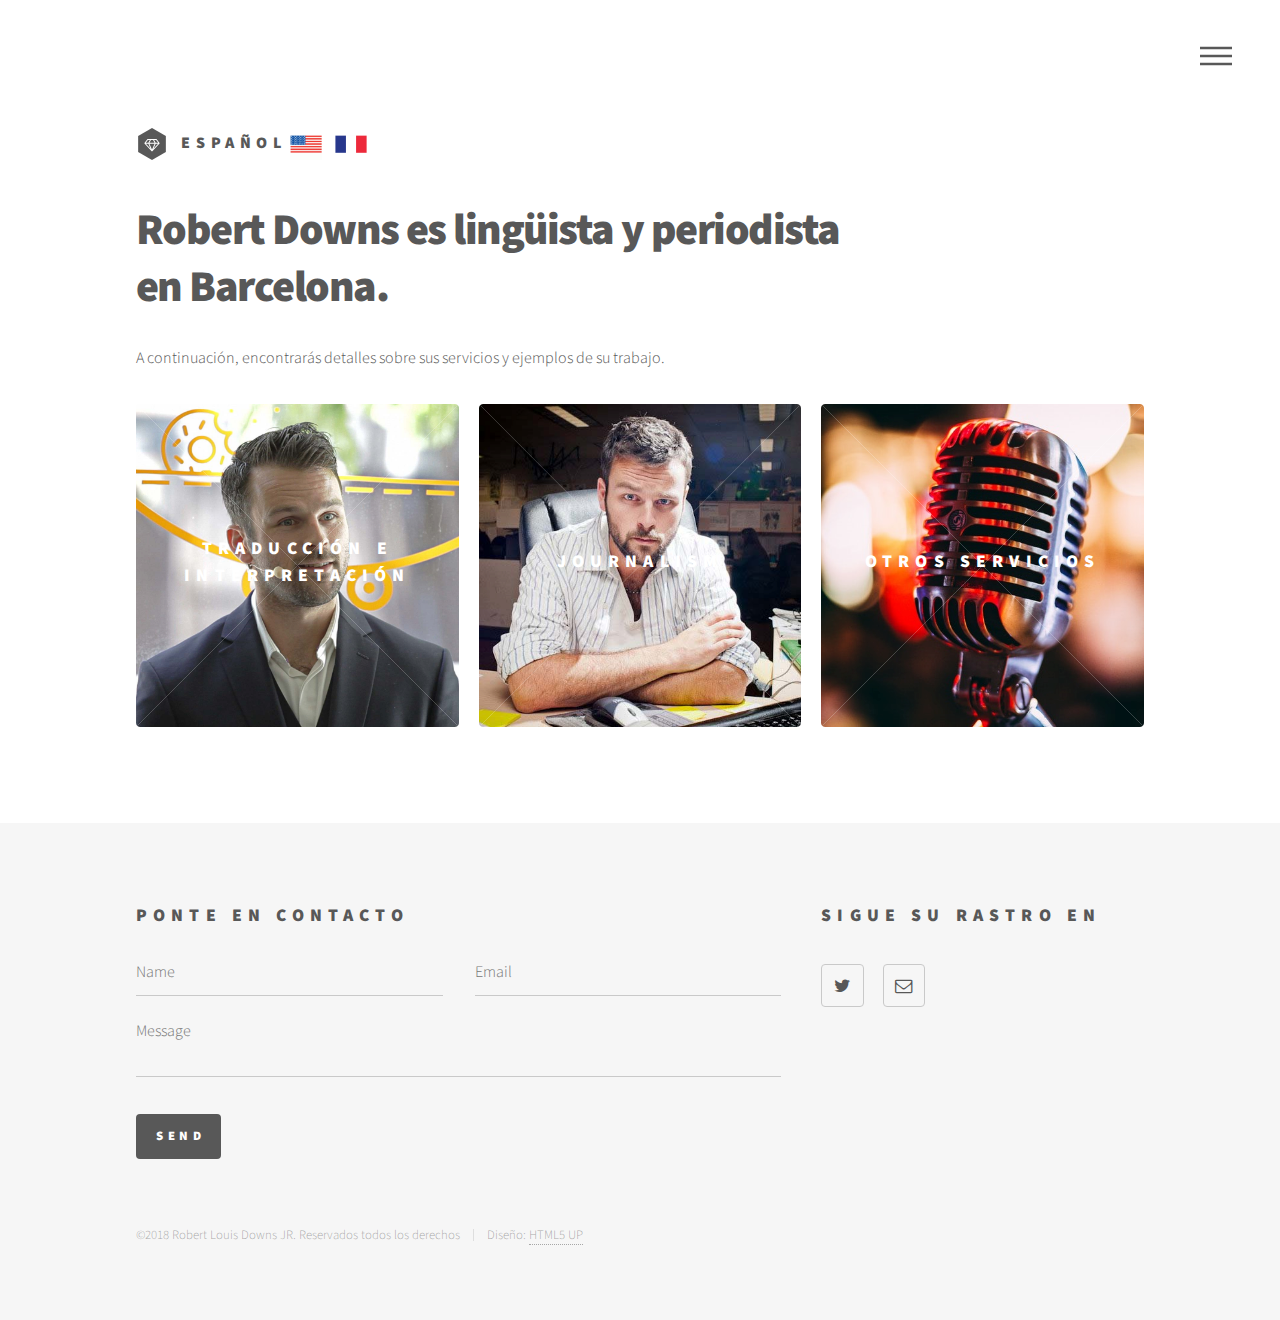
==== commit be5483e5: "diseño" ====
--- a/es/index.html
+++ b/es/index.html
@@ -88,7 +88,7 @@
 									<a href="otros.html">
 										<h2>Otros Servicios</h2>
 										<div class="content">
-											<p>Grabación de entrevistas, acompañamiento lingüístico, transcripciones, ...</p>
+											<p>Grabación de entrevistas, acompañamiento lingüístico, transcripción, ...</p>
 										</div>
 									</a>
 								</article>
@@ -124,7 +124,7 @@
 								</ul>
 							</section>
 							<ul class="copyright">
-								<li>&copy;2018 Robert Louis Downs JR. Reservados todos los derechos</li><li>Deseño: <a href="http://html5up.net">HTML5 UP</a></li>
+								<li>&copy;2018 Robert Louis Downs JR. Reservados todos los derechos</li><li>Diseño: <a href="http://html5up.net">HTML5 UP</a></li>
 							</ul>
 						</div>
 					</footer>
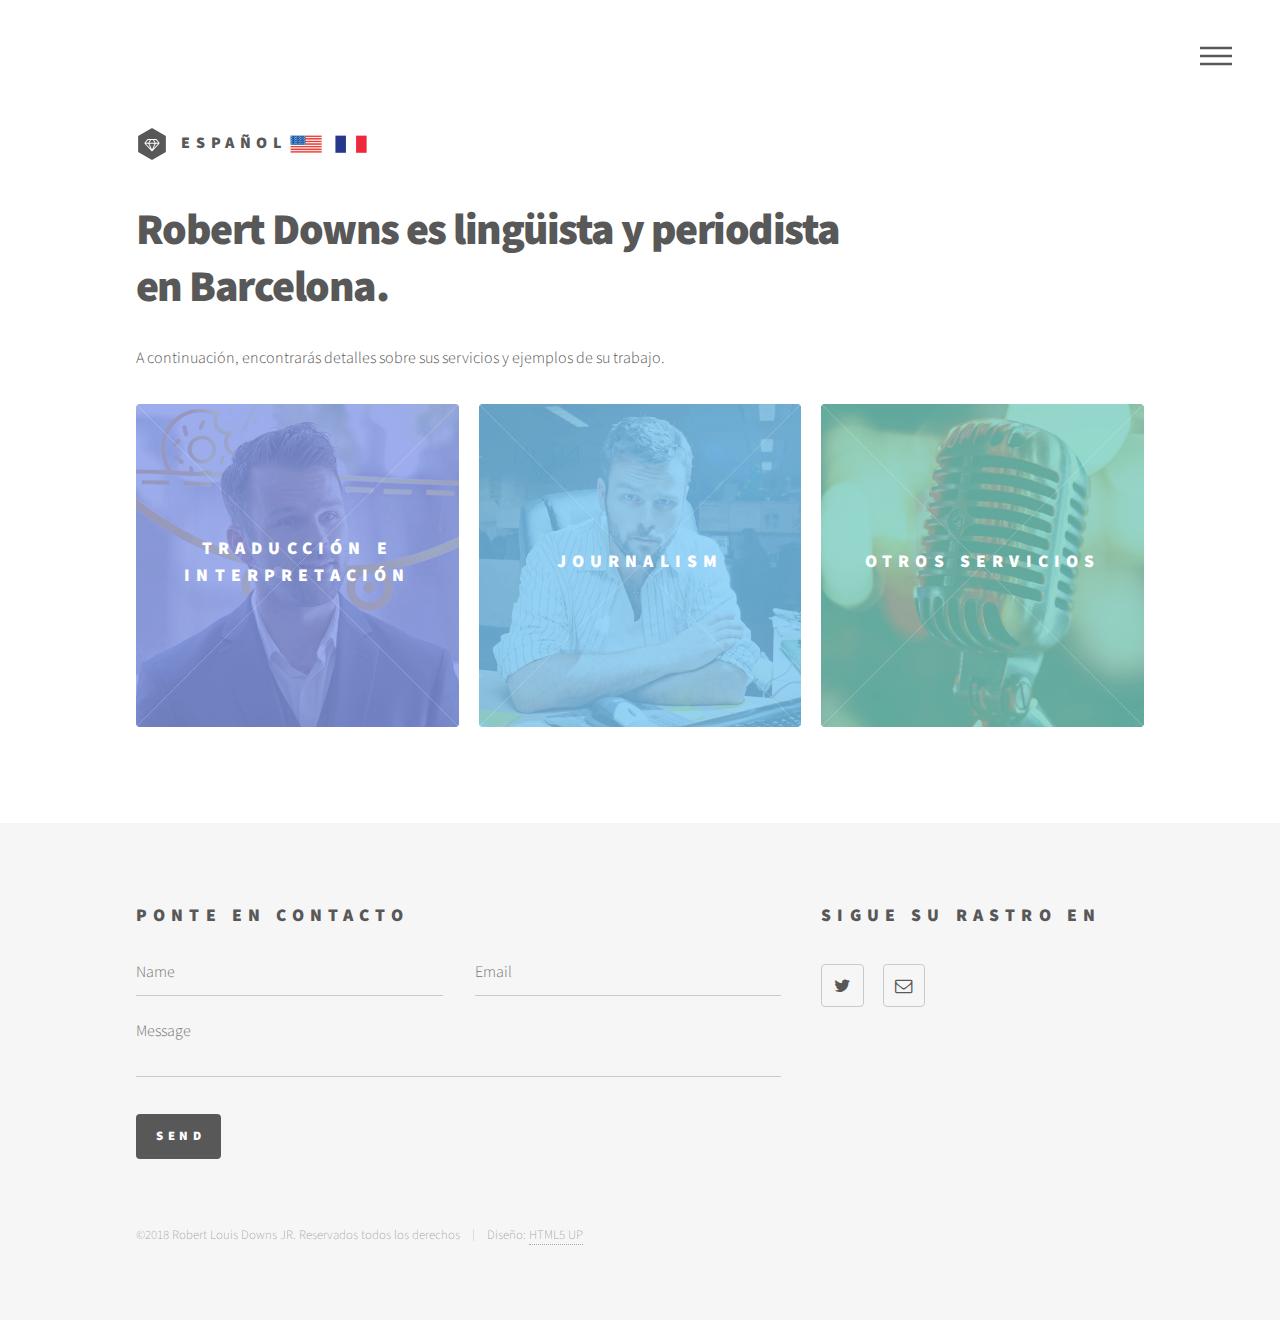
==== commit a0e0c57a: "filter" ====
--- a/es/index.html
+++ b/es/index.html
@@ -59,7 +59,7 @@
 								<p>A continuación, encontrarás detalles sobre sus servicios y ejemplos de su trabajo.</p>
 							</header>
 							<section class="tiles">
-								<article class="style7">
+								<article class="style6">
 									<span class="image">
 										<img src="../images/rdowns1.jpg" alt="" />
 									</span>
@@ -70,7 +70,7 @@
 										</div>
 									</a>
 								</article>
-								<article class="style7">
+								<article class="style2">
 									<span class="image">
 										<img src="../images/rdowns2.jpg" alt="" />
 									</span>
@@ -81,7 +81,7 @@
 										</div>
 									</a>
 								</article>
-								<article class="style7">
+								<article class="style3">
 									<span class="image">
 										<img src="../images/mic.jpg" alt="" />
 									</span>
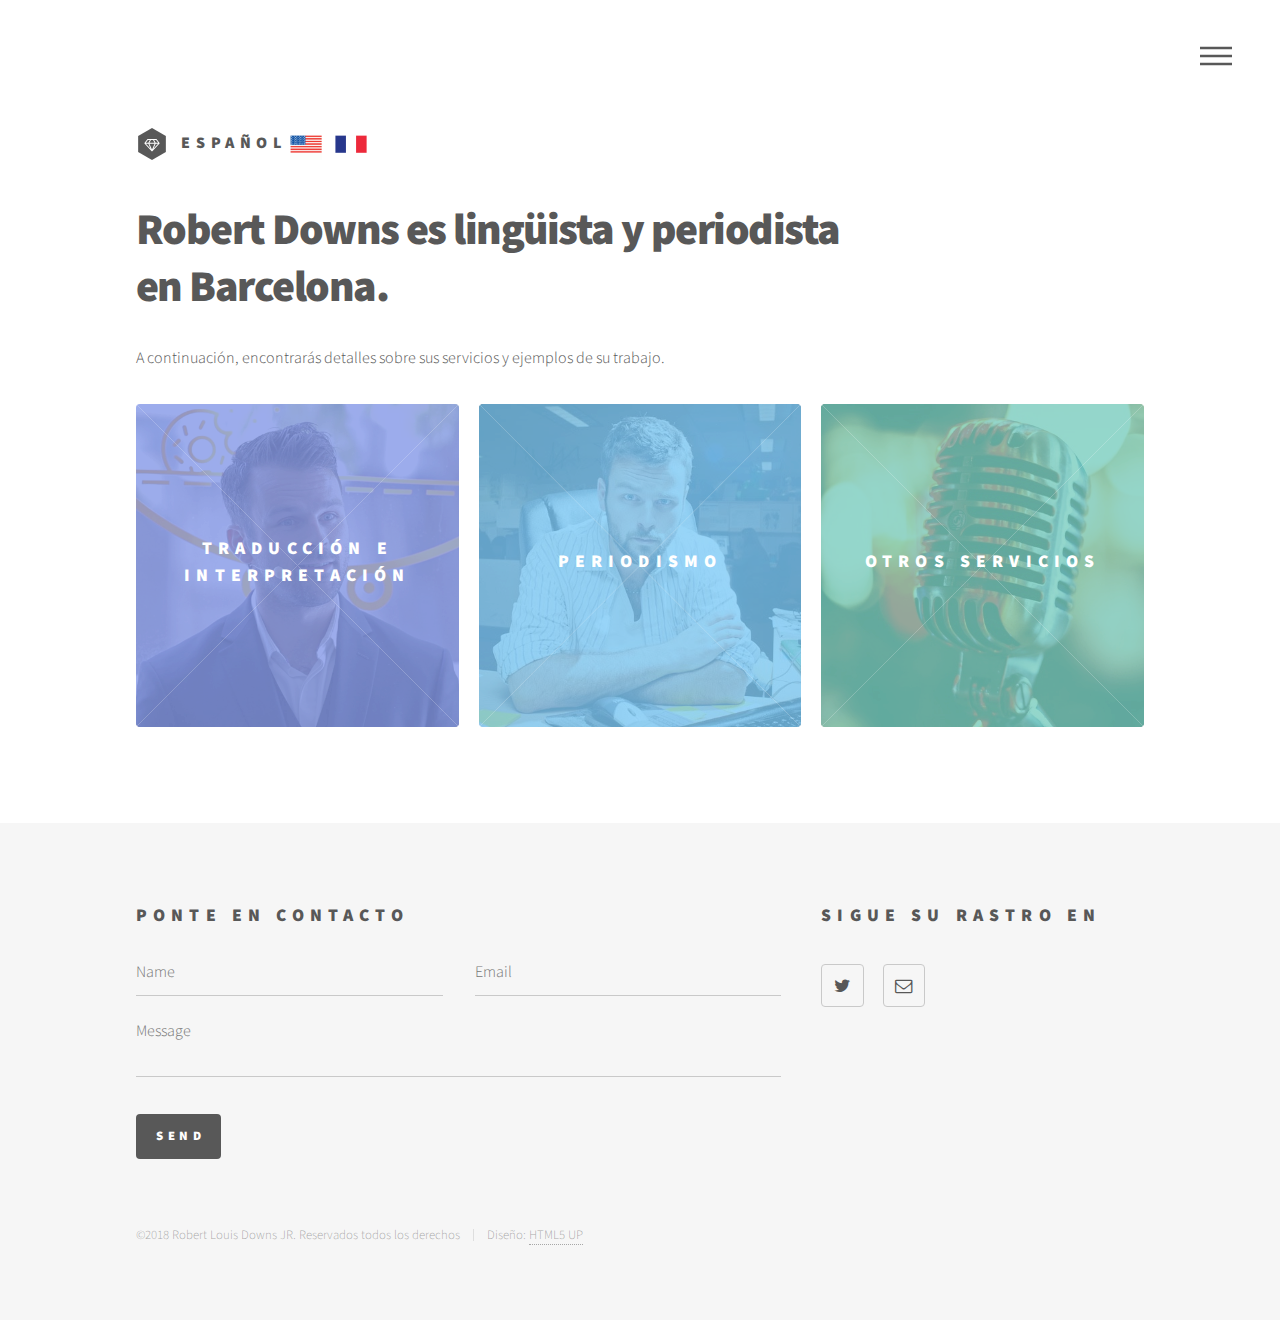
==== commit 982ab43c: "commit" ====
--- a/es/index.html
+++ b/es/index.html
@@ -55,7 +55,7 @@
 					<div id="main">
 						<div class="inner">
 							<header>
-								<h1><b>Robert Downs es lingüista y periodista<br>en Barcelona.</b><br /></h1>
+								<h1><b>Robert Downs es lingüista y periodista <br>en Barcelona.</b><br /></h1>
 								<p>A continuación, encontrarás detalles sobre sus servicios y ejemplos de su trabajo.</p>
 							</header>
 							<section class="tiles">
@@ -75,9 +75,9 @@
 										<img src="../images/rdowns2.jpg" alt="" />
 									</span>
 									<a href="periodismo.html">
-										<h2>Journalism</h2>
+										<h2>Periodismo</h2>
 										<div class="content">
-											<p>«Un écrivain devient journaliste parce qu'il se dévoie.» -Jean d'Ormesson</p>
+											<p>Aquí encontrarás detalles sobre su trabajo en la radio, periódicos y otros medios.</p>
 										</div>
 									</a>
 								</article>
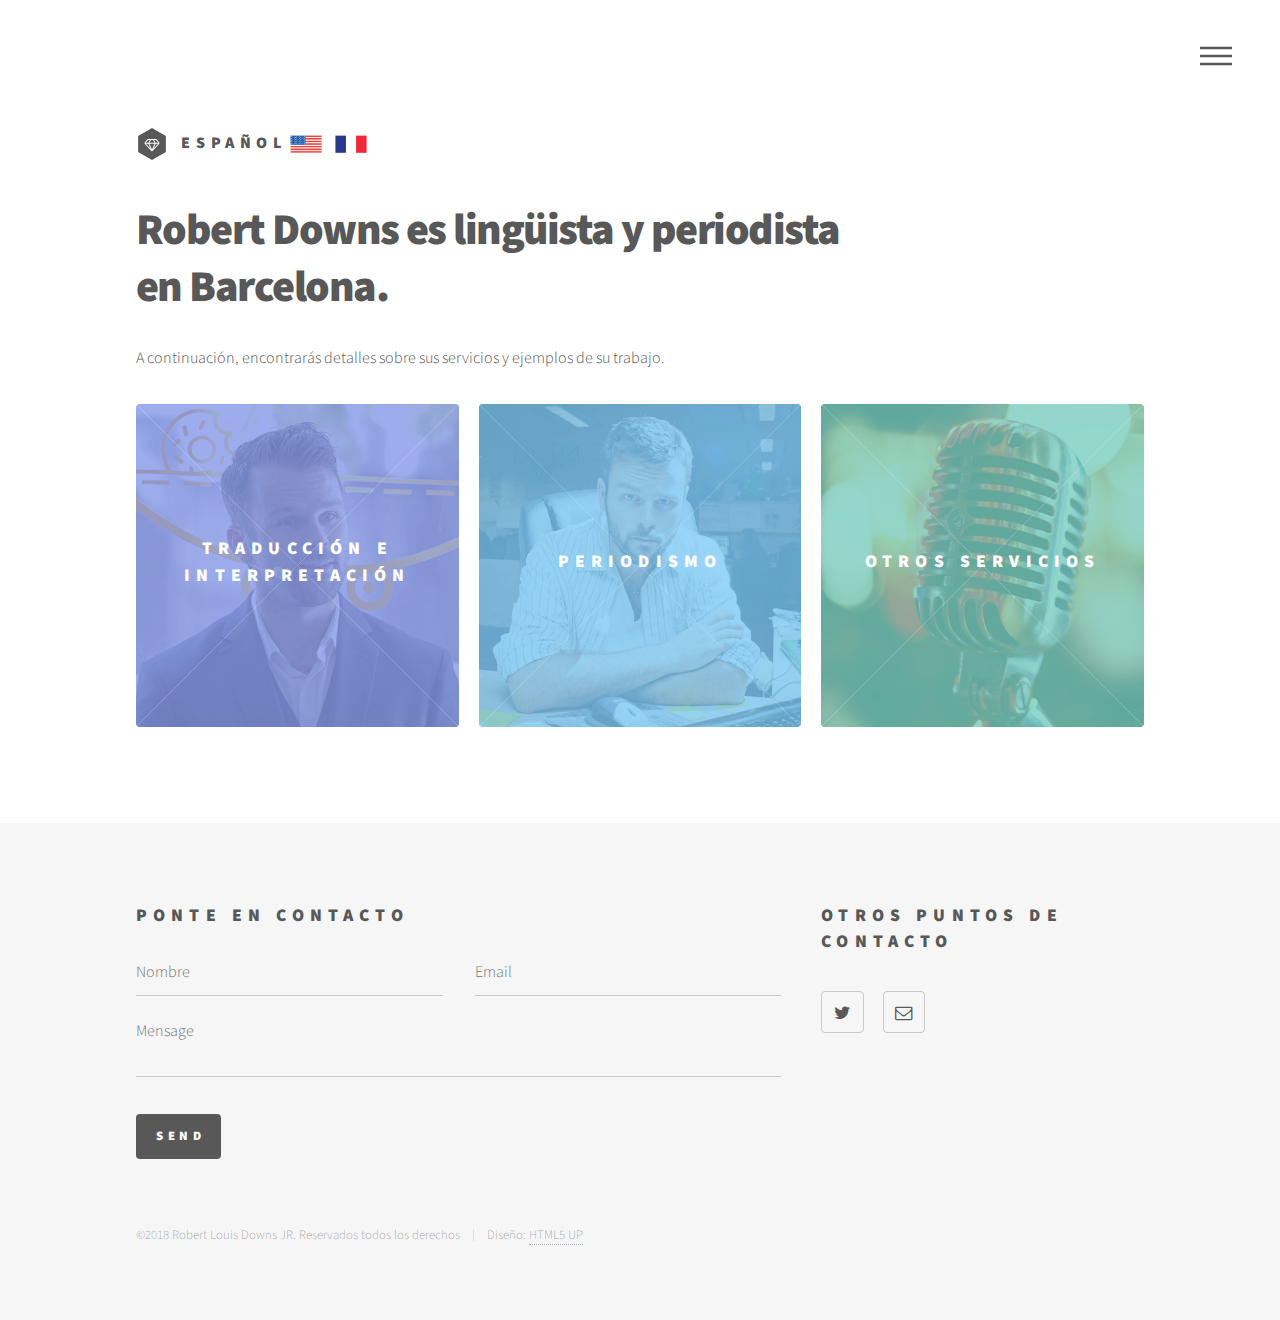
==== commit 832de94e: "Contact Form ES" ====
--- a/es/index.html
+++ b/es/index.html
@@ -6,7 +6,7 @@
 -->
 <html>
 	<head>
-		<title>Robert Downs, Domador de Palabras</title>
+		<title>Robert Downs</title>
 		<meta charset="utf-8" />
 		<meta name="viewport" content="width=device-width, initial-scale=1" />
 		<!--[if lte IE 8]><script src="assets/js/ie/html5shiv.js"></script><![endif]-->
@@ -24,7 +24,7 @@
 
 							<!-- Logo -->
 							<a href="index.html" class="logo">
-								<span class="symbol"><img src="images/logo.svg" alt="" /></span></a>
+								<span class="symbol"><img src="../images/logo.svg" alt="" /></span></a>
 								<span class="logo" class="title">ESPAÑOL</span>
 							<a href="../index.html" class="logo">
 								<span class="symbol"><img src="../images/en.png" alt="" /></span></a>	
@@ -103,13 +103,13 @@
 								<h2>Ponte en contacto</h2>
 								<form method="post" action="../contactform.php" >
 									<div class="field half first">
-										<input type="text" name="name" id="name" placeholder="Name" />
+										<input type="text" name="name" id="name" placeholder="Nombre" />
 									</div>
 									<div class="field half">
 										<input type="email" name="email" id="email" placeholder="Email" />
 									</div>
 									<div class="field">
-										<textarea name="message" id="message" placeholder="Message"></textarea>
+										<textarea name="message" id="message" placeholder="Mensage"></textarea>
 									</div>
 									<ul class="actions">
 										<li><input type="submit" value="Send" class="special" /></li>
@@ -117,7 +117,7 @@
 								</form>
 							</section>
 							<section>
-								<h2>Sigue su rastro en</h2>
+								<h2>Otros puntos de contacto</h2>
 								<ul class="icons">
 									<li><a href="https://twitter.com/RobDestiny" class="icon style2 fa-twitter"><span class="label">Twitter</span></a></li>
 									<li><a href="mailto:robertdownsfreelance@gmail.com" class="icon style2 fa-envelope-o"><span class="label">Email</span></a></li>
--- a/es/assets/css/main.css
+++ b/es/assets/css/main.css
@@ -1844,6 +1844,13 @@
 
 	header p {
 		margin-top: -1em;
+	}
+
+	header.major > :last-child {
+		border-bottom: solid 3px #f56a6a;
+		display: inline-block;
+		margin: 0 0 2em 0;
+		padding: 0 0.75em 0.5em 0;
 	}
 
 	@media screen and (max-width: 736px) {
@@ -2590,7 +2597,7 @@
 		-webkit-flex-wrap: wrap;
 		-ms-flex-wrap: wrap;
 		flex-wrap: wrap;
-		postiion: relative;
+		position: relative;
 		margin: -2.5em 0 0 -2.5em;
 	}
 
@@ -3189,6 +3196,189 @@
 
 		}
 
+/* Posts */
+
+.posts {
+	display: -moz-flex;
+	display: -webkit-flex;
+	display: -ms-flex;
+	display: flex;
+	-moz-flex-wrap: wrap;
+	-webkit-flex-wrap: wrap;
+	-ms-flex-wrap: wrap;
+	flex-wrap: wrap;
+	margin: 0 0 2em -6em;
+	width: calc(100% + 6em);
+}
+
+	.posts article {
+		-moz-flex-grow: 0;
+		-webkit-flex-grow: 0;
+		-ms-flex-grow: 0;
+		flex-grow: 0;
+		-moz-flex-shrink: 1;
+		-webkit-flex-shrink: 1;
+		-ms-flex-shrink: 1;
+		flex-shrink: 1;
+		margin: 0 0 6em 6em;
+		position: relative;
+		width: calc(33.33333% - 6em);
+	}
+
+		.posts article:before {
+			background: rgba(210, 215, 217, 0.75);
+			content: '';
+			display: block;
+			height: calc(100% + 6em);
+			left: -3em;
+			position: absolute;
+			top: 0;
+			width: 1px;
+		}
+
+		.posts article:after {
+			background: rgba(210, 215, 217, 0.75);
+			bottom: -3em;
+			content: '';
+			display: block;
+			height: 1px;
+			position: absolute;
+			right: 0;
+			width: calc(100% + 6em);
+		}
+
+		.posts article > :last-child {
+			margin-bottom: 0;
+		}
+
+		.posts article .image {
+			display: block;
+			margin: 0 0 2em 0;
+		}
+
+			.posts article .image img {
+				display: block;
+				width: 100%;
+			}
+
+	@media screen and (min-width: 1681px) {
+
+		.posts article:nth-child(3n + 1):before {
+			display: none;
+		}
+
+		.posts article:nth-child(3n + 1):after {
+			width: 100%;
+		}
+
+		.posts article:nth-last-child(1), .posts article:nth-last-child(2), .posts article:nth-last-child(3) {
+			margin-bottom: 0;
+		}
+
+			.posts article:nth-last-child(1):before, .posts article:nth-last-child(2):before, .posts article:nth-last-child(3):before {
+				height: 100%;
+			}
+
+			.posts article:nth-last-child(1):after, .posts article:nth-last-child(2):after, .posts article:nth-last-child(3):after {
+				display: none;
+			}
+
+	}
+
+	@media screen and (max-width: 1680px) {
+
+		.posts article {
+			width: calc(50% - 6em);
+		}
+
+			.posts article:nth-last-child(3) {
+				margin-bottom: 6em;
+			}
+
+	}
+
+	@media screen and (min-width: 481px) and (max-width: 1680px) {
+
+		.posts article:nth-child(2n + 1):before {
+			display: none;
+		}
+
+		.posts article:nth-child(2n + 1):after {
+			width: 100%;
+		}
+
+		.posts article:nth-last-child(1), .posts article:nth-last-child(2) {
+			margin-bottom: 0;
+		}
+
+			.posts article:nth-last-child(1):before, .posts article:nth-last-child(2):before {
+				height: 100%;
+			}
+
+			.posts article:nth-last-child(1):after, .posts article:nth-last-child(2):after {
+				display: none;
+			}
+
+	}
+
+	@media screen and (max-width: 736px) {
+
+		.posts {
+			margin: 0 0 2em -4.5em;
+			width: calc(100% + 4.5em);
+		}
+
+			.posts article {
+				margin: 0 0 4.5em 4.5em;
+				width: calc(50% - 4.5em);
+			}
+
+				.posts article:before {
+					height: calc(100% + 4.5em);
+					left: -2.25em;
+				}
+
+				.posts article:after {
+					bottom: -2.25em;
+					width: calc(100% + 4.5em);
+				}
+
+				.posts article:nth-last-child(3) {
+					margin-bottom: 4.5em;
+				}
+
+	}
+
+	@media screen and (max-width: 480px) {
+
+		.posts {
+			margin: 0 0 2em 0;
+			width: 100%;
+		}
+
+			.posts article {
+				margin: 0 0 4.5em 0;
+				width: 100%;
+			}
+
+				.posts article:before {
+					display: none;
+				}
+
+				.posts article:after {
+					width: 100%;
+				}
+
+				.posts article:last-child {
+					margin-bottom: 0;
+				}
+
+					.posts article:last-child:after {
+						display: none;
+					}
+
+	}
+
 /* Footer */
 
 	#footer {
